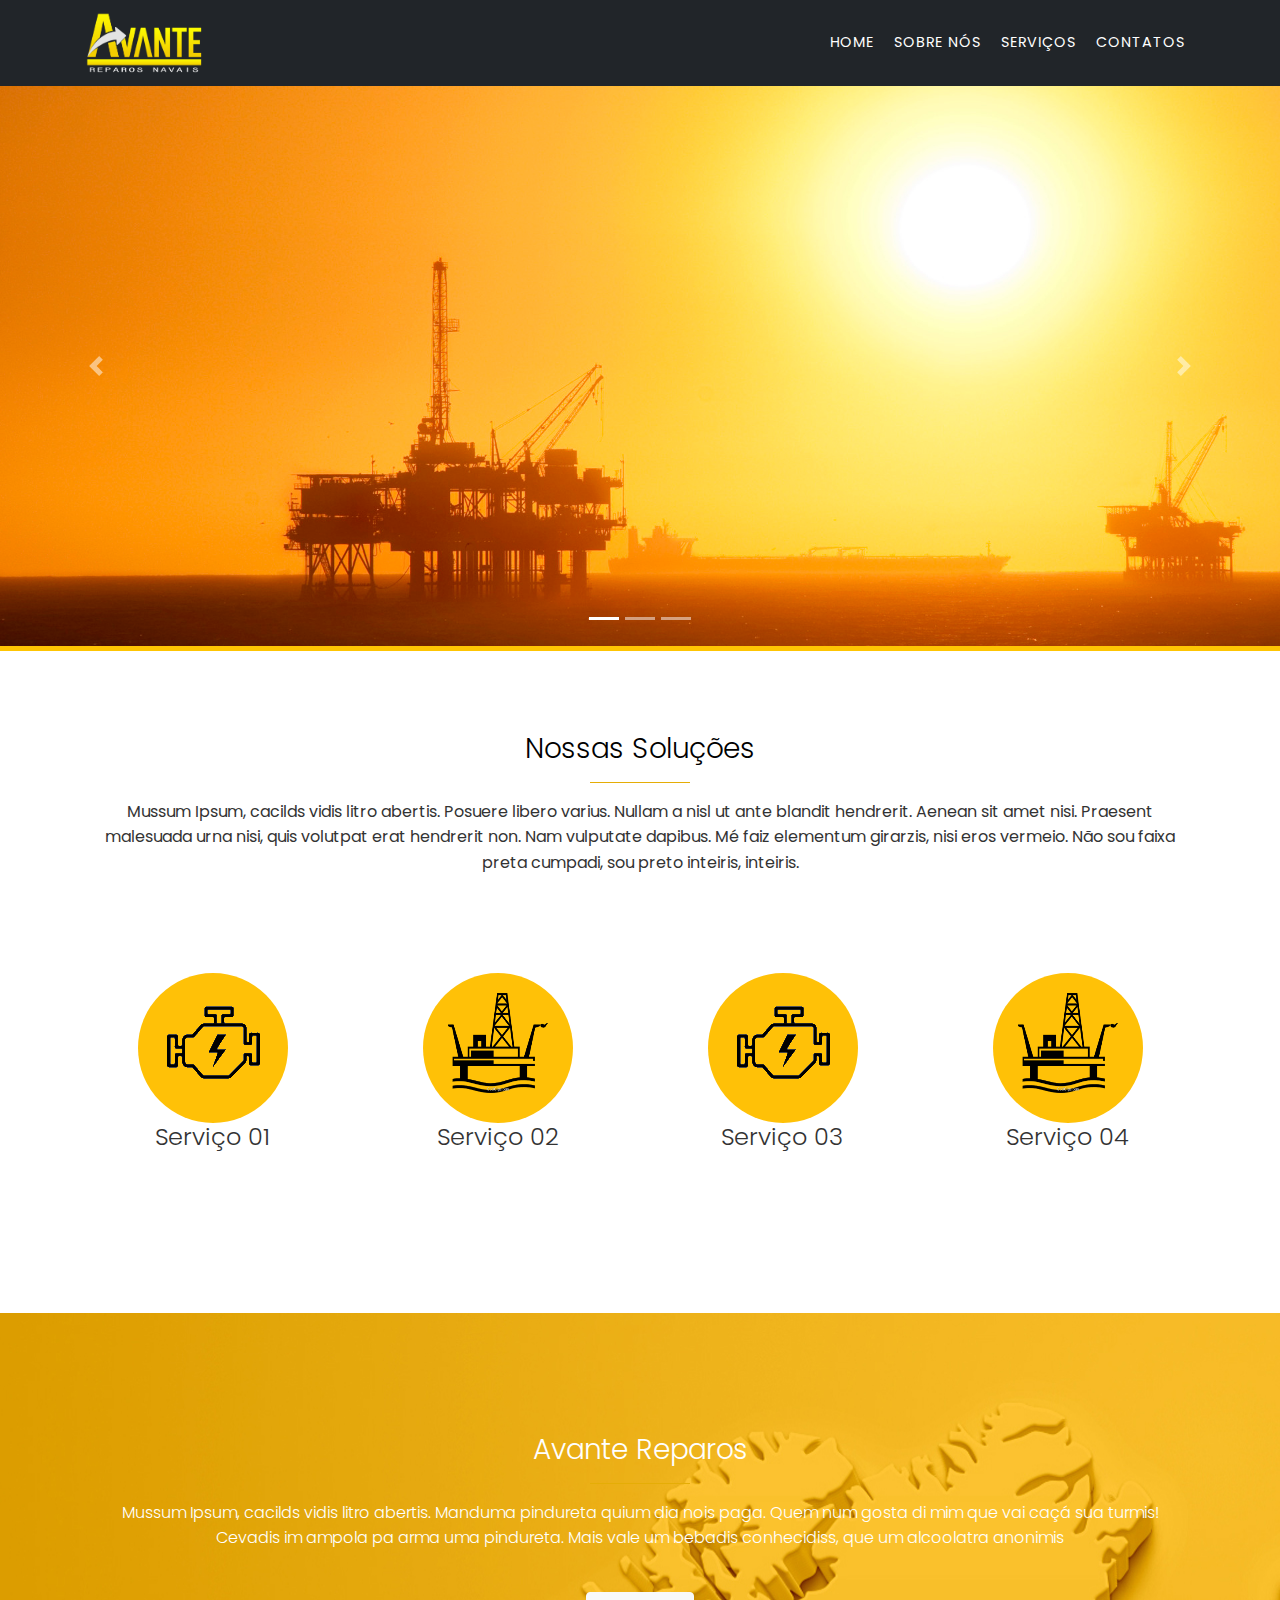
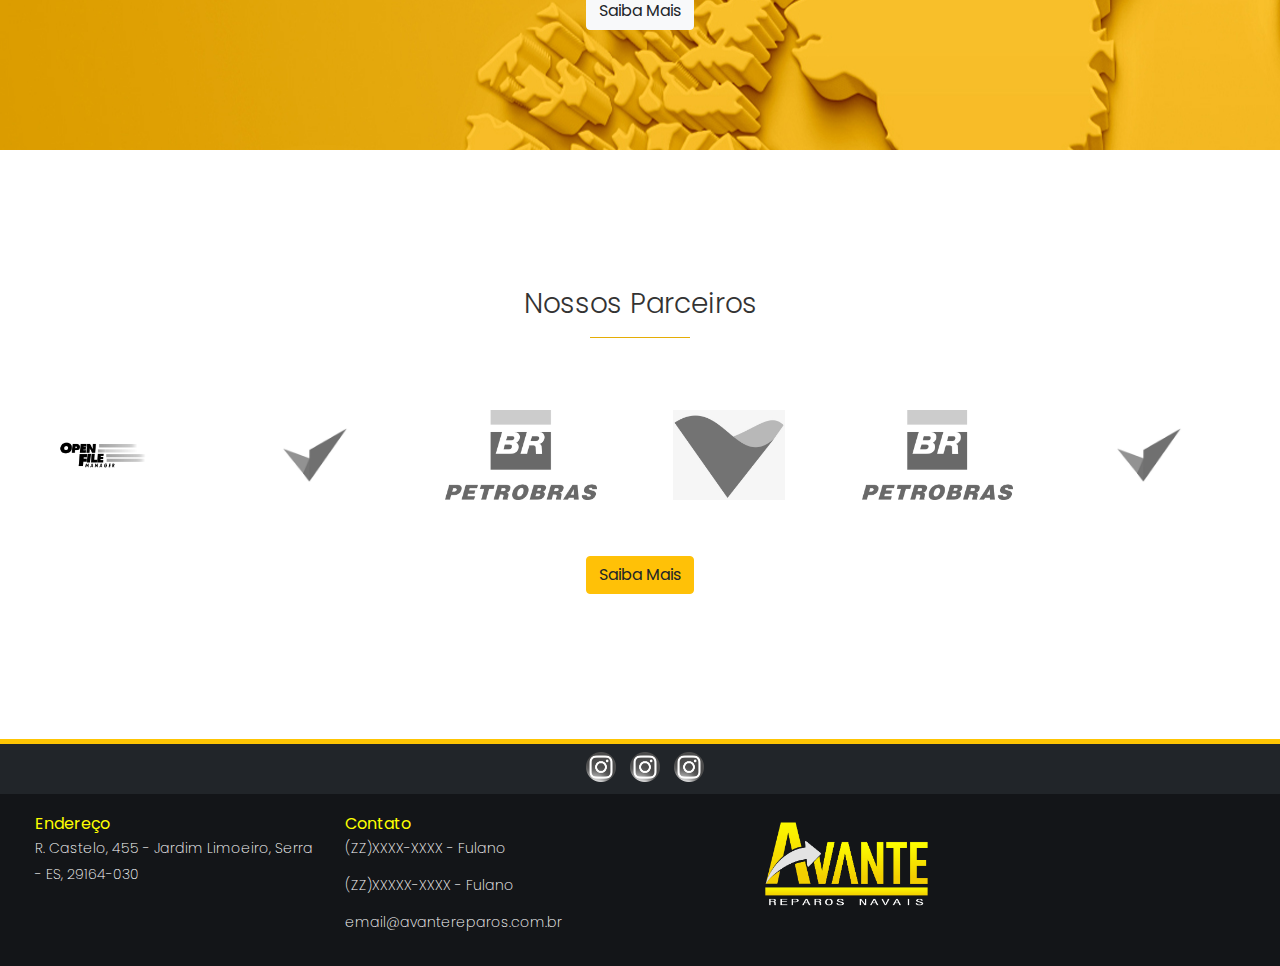
==== index.html @ 44989a58 "Create index.html" ====
<!doctype html>
<html lang="pt-br">

<head>
  <!-- Required meta tags -->
  <meta charset="utf-8">
  <meta name="viewport" content="width=device-width, initial-scale=1, shrink-to-fit=no">

  <!-- CSS -->
  <link rel="stylesheet" href="css/estyle.css" type="text/css">

  <!-- Bootstrap CSS -->
  <link rel="stylesheet" href="https://stackpath.bootstrapcdn.com/bootstrap/4.3.1/css/bootstrap.min.css"
    integrity="sha384-ggOyR0iXCbMQv3Xipma34MD+dH/1fQ784/j6cY/iJTQUOhcWr7x9JvoRxT2MZw1T" crossorigin="anonymous">

  <!-- Google Fonts -->
  <link href="https://fonts.googleapis.com/css?family=Poppins:300,400,500,600,700&display=swap" rel="stylesheet">




  <title>Avante Reparos</title>
</head>

<body id="body">
  <!-- Inicio NavBar -->
  <nav class="navbar navbar-expand-lg navbar-dark " id="mainNav">
    <div class="container">
      <!--<a class="navbar-brand js-scroll-trigger" href="#page-top">Avante Reparos</a>-->
      <img src="imagens/Logo/logo1.png" height="70px" alt="">

      <button class="navbar-toggler navbar-toggler-right" type="button" data-toggle="collapse"
        data-target="#navbarResponsive" aria-controls="navbarResponsive" aria-expanded="false"
        aria-label="Toggle navigation">
        menu
        <i class="fas fa-bars"></i>
      </button>
      <div class="collapse navbar-collapse" id="navbarResponsive">
        <ul class="navbar-nav text-uppercase ml-auto">
          <li class="nav-item">
            <a class="nav-link js-scroll-trigger" href="index.html">Home</a>
          </li>
          <li class="nav-item">
            <a class="nav-link js-scroll-trigger" href="sobrenos.html">Sobre Nós</a>
          </li>
          <li class="nav-item">
            <a class="nav-link js-scroll-trigger" href="servicos.html">Serviços</a>
          </li>
          <li class="nav-item">
            <a class="nav-link js-scroll-trigger" href="#team">Contatos</a>
          </li>
        </ul>
      </div>
    </div>
  </nav>
  <!-- Fim NavBar -->


  <!--<div class="img-fluid"> Inicio Imagem Principal
        <img src="imagens/imgPrincipal.jpg" height="500px" class="img-fluid" alt="">
      </div>Fim Imagem Principal -->

  <!-- Inicio carrosel -->
  <div id="carouselExampleIndicators" class="carousel slide" data-ride="carousel">
    <ol class="carousel-indicators">
      <li data-target="#carouselExampleIndicators" data-slide-to="0" class="active"></li>
      <li data-target="#carouselExampleIndicators" data-slide-to="1"></li>
      <li data-target="#carouselExampleIndicators" data-slide-to="2"></li>
    </ol>
    <div class="carousel-inner">
      <div class="carousel-item active">
        <img src="imagens/imgPrincipal.jpg" class="d-block w-100" alt="...">
      </div>
      <div class="carousel-item">
        <img src="imagens/imgPrincipal.jpg" class="d-block w-100" alt="...">
      </div>
      <div class="carousel-item">
        <img src="imagens/imgPrincipal.jpg" class="d-block w-100" alt="...">
      </div>
    </div>
    <a class="carousel-control-prev" href="#carouselExampleIndicators" role="button" data-slide="prev">
      <span class="carousel-control-prev-icon" aria-hidden="true"></span>
      <span class="sr-only">Previous</span>
    </a>
    <a class="carousel-control-next" href="#carouselExampleIndicators" role="button" data-slide="next">
      <span class="carousel-control-next-icon" aria-hidden="true"></span>
      <span class="sr-only">Next</span>
    </a>
  </div>
  <!-- Fim carrosel -->
  <div id="div-amarelo"></div>

  <!-- Apresentação da empresa -->

  <div id="corpo01" class="container"><br><br>
    <h3> Nossas Soluções</h3>
    <hr width="100px">
    <p>Mussum Ipsum, cacilds vidis litro abertis. Posuere libero varius. Nullam a nisl ut ante blandit hendrerit. Aenean
      sit amet nisi. Praesent malesuada urna nisi, quis volutpat erat hendrerit non. Nam vulputate dapibus. Mé faiz
      elementum girarzis, nisi eros vermeio. Não sou faixa preta cumpadi, sou preto inteiris, inteiris.</p>
  </div>
  <!-- Fim Apresentação da empresa -->
  <br><br>
  <!-- Nossos Serviços -->

  <div class="container">
    <div class="row">
      <div class="col-sm-3">
        <div>
          <div id="circulo"><img src="imagens/motor01.gif" alt=""></div>
          <div>
            <h4 class="text-center">Serviço 01</h4>
          </div>
        </div>
      </div>

      <div class="col-sm-3">
        <div>
          <div id="circulo"><img src="imagens/offshore.png" alt=""></div>
          <div>
            <h4 class="text-center">Serviço 02</h4>
          </div>
        </div>
      </div>

      <div class="col-sm-3">
        <div>
          <div id="circulo"><img src="imagens/motor01.gif" alt=""></div>
          <div>
            <h4 class="text-center">Serviço 03</h4>
          </div>
        </div>
      </div>

      <div class="col-sm-3">
        <div>
          <div id="circulo"><img src="imagens/offshore.png" alt=""></div>
          <div>
            <h4 class="text-center">Serviço 04</h4>
          </div>
        </div>
      </div>

    </div>

  </div>
  <br><br><br><br><br><br>

  <!-- Fim Nossos Serviços -->

  <!-- Sobre a avante -->
  <!--
  <div id="corpo02">
    <div class="row no-gutters bg-light position-relative">
      <div class="col-md-6 mb-md-0 p-md-4">
        <img src="imagens/imgPrincipal.jpg" class="w-100" alt="...">
      </div>
      <div class="col-md-6 position-static p-4 pl-md-0">
        <h3 class="text-center">Avante Tintas</h3>
        <hr width="100px">
        <p>Mussum Ipsum, cacilds vidis litro abertis. Manduma pindureta quium dia nois paga. Quem num gosta di mim que
          vai caçá sua turmis! Cevadis im ampola pa arma uma pindureta. Mais vale um bebadis conhecidiss, que um
          alcoolatra anonimis</p>
        <br>
        <button type="button" class="btn btn-warning float-right">Saiba Mais</button>
      </div>
    </div>
  </div>-->

  <div id="a-avante">

    <h3>Avante Reparos</h3><hr width="100px" color="white">
    <p>Mussum Ipsum, cacilds vidis litro abertis. Manduma pindureta quium dia nois paga. Quem num gosta di mim que
      vai caçá sua turmis! Cevadis im ampola pa arma uma pindureta. Mais vale um bebadis conhecidiss, que um
      alcoolatra anonimis</p>
      <br>
      <button type="button" class="btn btn-light">Saiba Mais</button>
  </div>

  <!-- Fim Sobre a avante -->
  <br><br><br>

  <!-- Clientes
  <div id="clientes">
    <div class="container-fluid">
      <h3>Principais Clientes</h3><br>
      <div class="row">
        
        <div class="col-md-2">
          <img src="imagens/offshore.png" alt="">
        </div>

        <div class="col-md-2">
          <img src="imagens/not01.jpg" alt="">
        </div>

        <div class="col-md-2">
          <img src="imagens/imgPrincipal.jpg" alt="">
        </div>

        <div class="col-md-2">
          <img src="imagens/imgPrincipal.jpg" alt="">
        </div>

        <div class="col-md-2">
          <img src="imagens/imgPrincipal.jpg" alt="">
        </div>

        <div class="col-md-2">
          <img src="imagens/imgPrincipal.jpg" alt="">
        </div>

      </div>
    </div>
  </div>
  Fim Clientes -->

  <div id="cliente-foto">
    <h3>Nossos Parceiros</h3>
    <hr width="100px">
    <br><br>
    <div class="row container-fluid">    
      <div class="col-sm-2 col-6 ">
        <img class="escala-cinza" src="imagens/clientes/open file.png" height="100px" alt="">
      </div>
  
      <div  class="col-sm-2 col-6 ">
        <img class="escala-cinza" src="imagens/clientes/open.png" height="100px" alt="">
      </div>
  
      <div class="col-sm-2 col-6 ">
        <img class="escala-cinza" src="imagens/clientes/petro.png" height="100px" alt="">
      </div>
  
      <div class="col-sm-2 col-6 ">
        <img class="escala-cinza" src="imagens/clientes/vale.png" height="100px" alt="">
      </div>
  
      <div class="col-sm-2 col-6 ">
        <img class="escala-cinza" src="imagens/clientes/petro.png" height="100px" alt="">
      </div>
  
      <div class="col-sm-2 col-6 ">
        <img class="escala-cinza" src="imagens/clientes/open.png" height="100px" alt="">
      </div>
  
    </div><br><br>
    <button type="button" class="btn btn-warning float-center">Saiba Mais</button>
  </div>


<div id="div-amarelo"></div>

  <div id="pre-rodape">
    <img class="escala-cinza" src="imagens/Redes Sociais/instagram.png" alt="">
    <img class="escala-cinza" src="imagens/Redes Sociais/instagram.png" alt="">
    <img class="escala-cinza" src="imagens/Redes Sociais/instagram.png" alt="">
  </div>


  <div id="rodape" class=" container-fluid row ">
    <!-- Inicio Rodapé -->

    <div class="col-sm-3 col-12">
      <h1>Endereço</h1>
      <p>R. Castelo, 455 - Jardim Limoeiro, Serra - ES, 29164-030</p>
      <p></p>
    </div>

    <div class="col-sm-3 col-12 ">
      <h1>Contato</h1>
      <p>(ZZ)XXXX-XXXX - Fulano</p>
      <p>(ZZ)XXXXX-XXXX - Fulano</p>
      <p>email@avantereparos.com.br</p>
      <p></p>
    </div>

    <!--
    <div class="col-sm-2 col-12 text-center">
      <h1>Redes Sociais</h1>
      <a href="#"><img src="imagens/Redes Sociais/instagram.png" height="40px" alt="Logo Instagram"></a>
      <a href="#"><img src="imagens/Redes Sociais/Facebook.png" height="40px" alt=""></a>
    </div>
-->

    <div class="col-sm-4 col-12 text-center">
      <a href="#"><img src="imagens/Logo/logo1.png" height="100px" alt=""></a>
    </div>

  </div><!-- Fim Rodapé -->

  <!-- Optional JavaScript -->
  <!-- jQuery first, then Popper.js, then Bootstrap JS -->
  <script src="https://code.jquery.com/jquery-3.3.1.slim.min.js"
    integrity="sha384-q8i/X+965DzO0rT7abK41JStQIAqVgRVzpbzo5smXKp4YfRvH+8abtTE1Pi6jizo"
    crossorigin="anonymous"></script>
  <script src="https://cdnjs.cloudflare.com/ajax/libs/popper.js/1.14.7/umd/popper.min.js"
    integrity="sha384-UO2eT0CpHqdSJQ6hJty5KVphtPhzWj9WO1clHTMGa3JDZwrnQq4sF86dIHNDz0W1"
    crossorigin="anonymous"></script>
  <script src="https://stackpath.bootstrapcdn.com/bootstrap/4.3.1/js/bootstrap.min.js"
    integrity="sha384-JjSmVgyd0p3pXB1rRibZUAYoIIy6OrQ6VrjIEaFf/nJGzIxFDsf4x0xIM+B07jRM"
    crossorigin="anonymous"></script>
</body>

</html>
---- css/estyle.css ----
#body {
    background: #fff;
    font-family: 'Poppins', sans-serif;
    color:#333;
    line-height:1.6em;
  }

  /*
03. NavBar
*/

.centro-container {
  marign:0 auto;
}

.container h3{
    font-weight: 300;
    font-family: 'Poppins', sans-serif;
}

.container h4{
    font-weight: 300;
    font-family: 'Poppins', sans-serif;
}

.container-fluid{
  font-weight: 300;
  font-family: 'Poppins', sans-serif;
}

.container-fluid h3{
  font-weight: 300;
  font-family: 'Poppins', sans-serif;
  color: black;
}


.escala-cinza {
  -webkit-filter: grayscale(100);
}

.escala-cinza:hover {
  -webkit-filter: grayscale(0);
  cursor: pointer;
}

hr {
  border: 2px solid #ffc107;
  color: #ffc107;
  background-color: #ffc107;
  height: 5px;
}



#mainNav {
    background-color: #212529;
  }
  
  #mainNav .navbar-toggler {
    font-size: 12px;
    right: 0;
    padding: 13px;
    text-transform: uppercase;
    color: white;
    border: 0;    
    background-color: #fed136;
    font-family: 'Poppins', sans-serif;
  }
  
  #mainNav .navbar-brand {
    color: #fed136;
    font-family: 'Poppins', sans-serif;
  }
  
  #mainNav .navbar-brand.active, #mainNav .navbar-brand:active, #mainNav .navbar-brand:focus, #mainNav .navbar-brand:hover {
    color: #fec503;
  }
  
  #mainNav .navbar-nav .nav-item .nav-link {
    font-size: 90%;
    font-weight: 400;
    padding: 10px;
    letter-spacing: 1px;
    color: white;
    font-family: 'Poppins', sans-serif;
  }
  
  #mainNav .navbar-nav .nav-item .nav-link.active, #mainNav .navbar-nav .nav-item .nav-link:hover {
    color: #fed136;
  }

   /* 
* -------------------------------------
* 05 - Corpo do site
* ------------------------------------- 
*/ 

#corpo01 {
    min-height: 13em;
    padding: 30px;
    text-align: center;
    font-family: 'Poppins', sans-serif;
  }

  #corpo01 h3 {
    font-weight: 300;
    color:black;
  }

  /* Circulo */ 
#circulo {
    width: 150px;
    height: 150px;
    border-radius: 50%;
    color: white;
    background-color: #ffc107;
    margin: 0 auto;
    text-align: center;
    padding: 10px;
    
}

#circulo img {
    margin-top: 10px;
    width: 100px;
    height: 100px;    
}

#circulo img:hover {
    margin-top: 10px;
    min-width: 105px;
    height: 105px;
    padding: 10px;
    margin-left: 5px;
    -webkit-animation-delay: 10s;
}

#circulo:hover {
    background-color: #dbdbae;
    cursor: pointer;
    -webkit-animation-delay: 1ms;
}

#corpo02 {
    font-family: 'Poppins', sans-serif;
}

#corpo02 h3 {
    font-family: 'Poppins', sans-serif;
    font-weight: 300;
    color:black;
}

#a-avante {
  width: 100%;
  min-height: 400px;  
  color: white;
  text-align: center;
  padding: 120px;
  background-image: url(../imagens/imgPrincipal1.jpg);
  background-color: #fec503 !important;
  position: static;
}

#a-avante h3 {
  font-family: 'Poppins', sans-serif;
  font-weight: 300;
}

#a-avante p {
  font-family: 'Poppins', sans-serif;
  font-weight: 300;
}


/* 
* -------------------------------------
* 06 - Clientes
* ------------------------------------- 
*/ 

#clientes {
  width: 100%;
  height: auto;
  float: center;
}

.clientes-logo {
  width: 250px;
  height: 200px;
  background-color: white; 
  display:inline-block;
  background: #ccc;
  position: relative;
}

.clientes-logo img {
  position: absolute;
  top: 50%; 
  left: 50%;
  transform: translate(-50%, -50%);  
}

#cliente-foto {
  margin-top: 30px;
  margin-bottom: 115px;
  padding: 30px 0px;
  width: 100%;
  min-height: 300px;
  text-align: center;

}

#cliente-foto h3{
  font-weight: 300;
    font-family: 'Poppins', sans-serif;
}

#cliente-foto img{
  padding: 5px;
}
  
 /* 
* -------------------------------------
* 06 - Rodapé
* ------------------------------------- 
*/ 

#rodape {
    background-color: #131518;
    widows: 100%;
    min-height: 150px;
    margin: 0 auto;
    padding: 20px;
    }
    
    #rodape h1 {
    color:yellow;
    font-size: 16px;
    font-weight: 400;
    }
    
    #rodape p {
    color:white;
    font-size: 14px;
    margin-top: -5px;
    font-weight: 200;
    }
    
    
    #novas-tecnologias {
      background-color:rgb(233, 233, 233);
      width: 100%;
      height: 300px;
      padding-top: 20px;
    }

    #pre-rodape {
      width: 100%;
      height: 50px;
      background-color:#212529 ;
      text-align: center;
      padding: 5px;
      float: center;
    }

    #pre-rodape img{
      width: 30px;
      height: 30px;
      margin: 0 auto;
      margin-left: 10px;
      margin-top: 3px;
    }

    #div-amarelo {
      width: 100%;
      height: 5px;
      background-color: #fec503;
    }


    /* Background sobre nós */ 
    #img-sobre {
      background-image:url(../imagens/sobrenos/sobreprinc.jpg);
      width: 100%;
      height: 300px;
      -webkit-filter: blur(0.5px);
    }

    #img-serv {
      background-image:url(../imagens/servicos/img-princ.png);
      width: 100%;
      height: 300px;
      -webkit-filter: blur(0.5px);
    }
    

    #box-servicos {
      width: 320px;
      min-height: 350px;
      border: 1px solid rgb(212, 211, 211);
      border-radius: 3px;
      box-shadow: 3px 2px rgb(240, 240, 240);      
      text-align: center;
      margin-bottom: 15px;

    }

    #box-servicos:hover {
      border: 2px solid rgb(212, 211, 211);
      border-radius: 3px;
      box-shadow: 3px 2px rgb(212, 211, 211);
      text-align: center;
      cursor: pointer;
    }

    #box-servicos img{
      width: 100%;
      height: 50%;
    }

    #box-servicos p{
      font-weight: 300;
      font-family: 'Poppins', sans-serif;  
      padding-left: 5px; 
      padding-right: 5px;
    }

    #box-servicos h4{
    font-weight: 300;
    font-family: 'Poppins', sans-serif;
    }

    #nome-servico {
      background-color: #fec30349;
    }
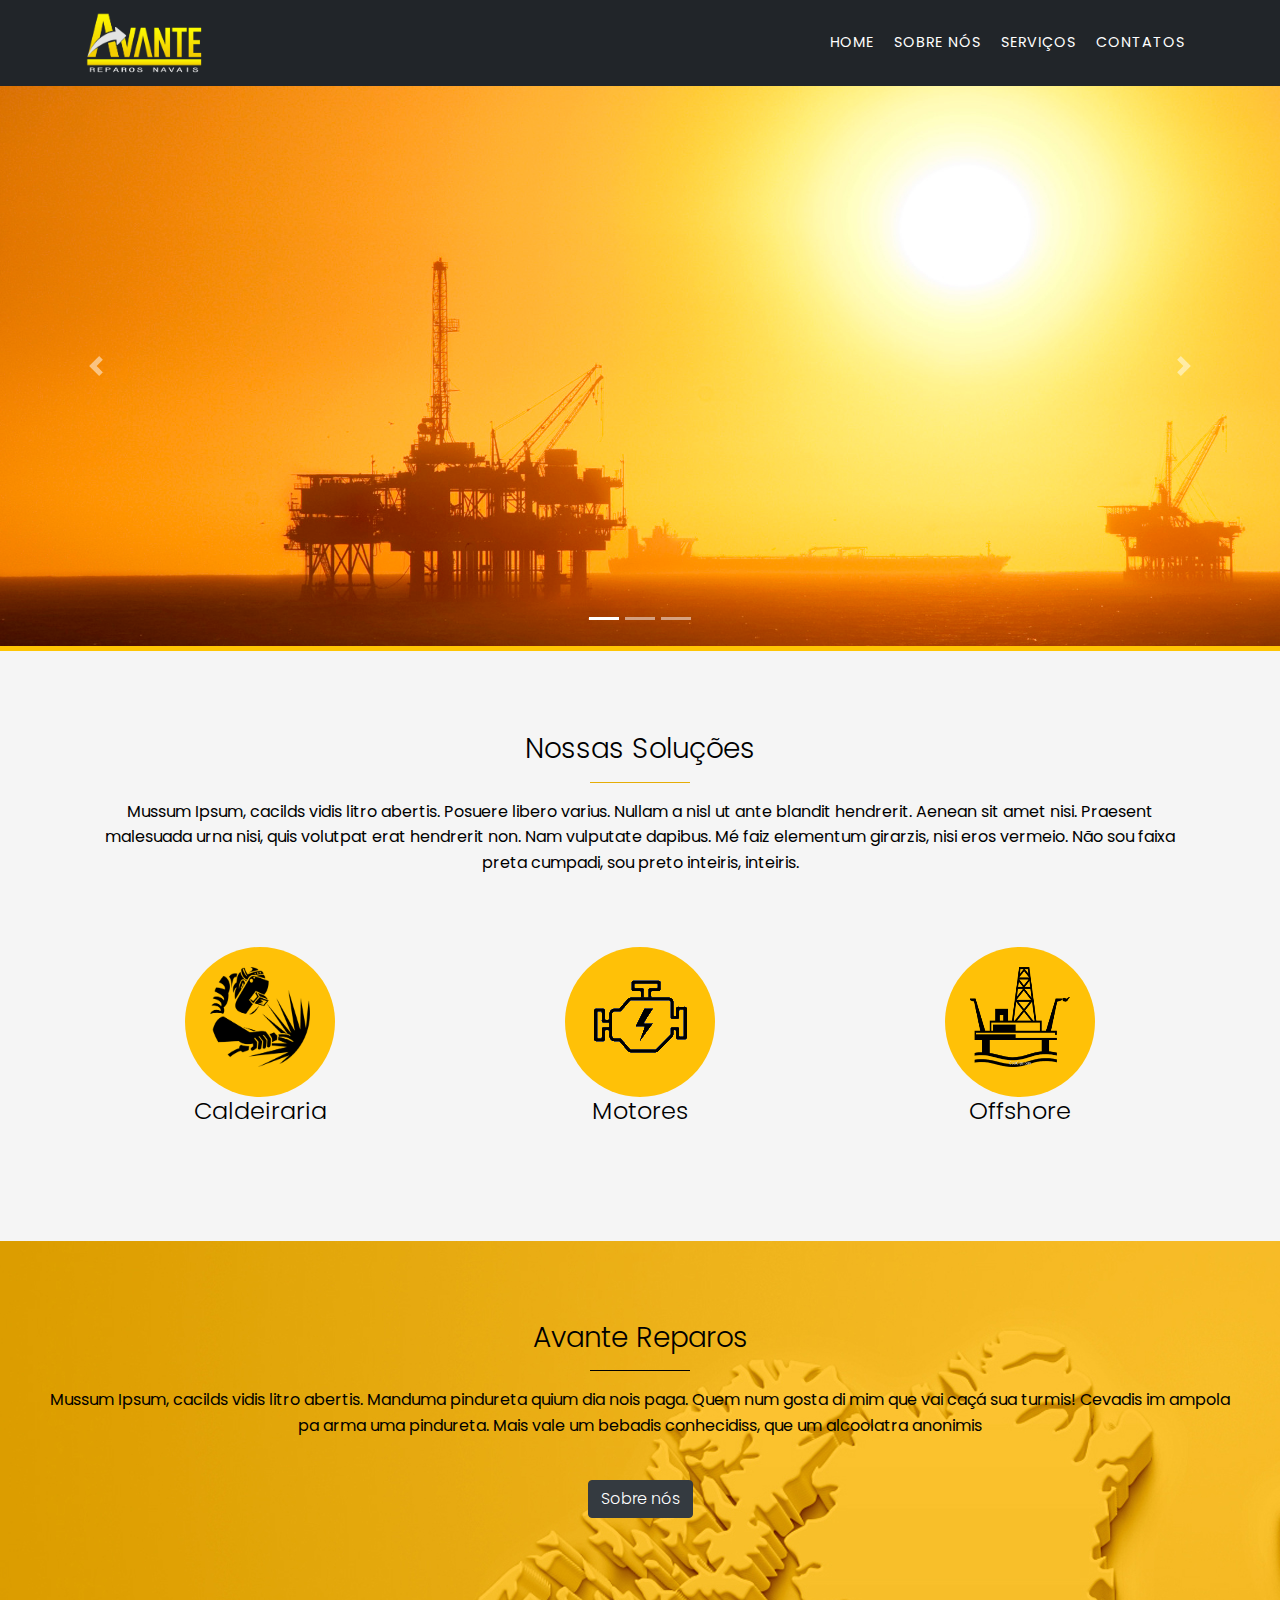
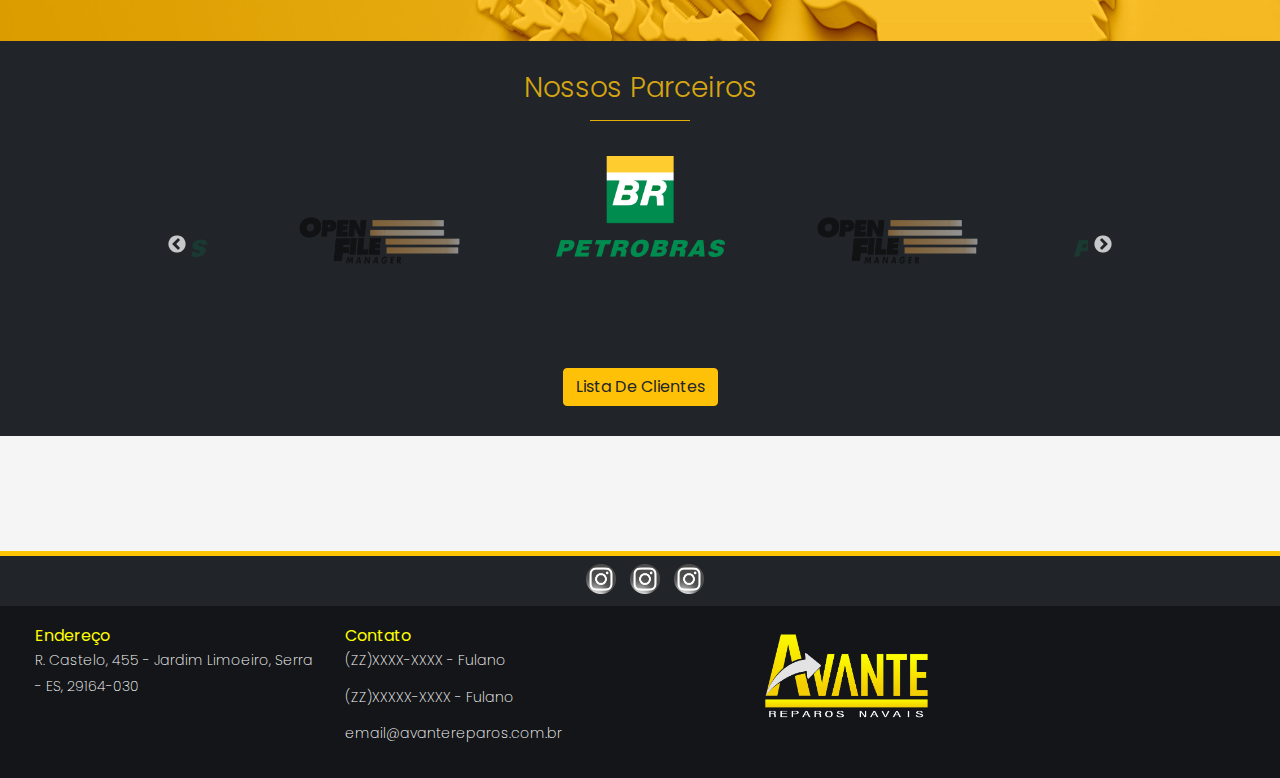
==== commit c933cc96: "Update estyle.css" ====
--- a/index.html
+++ b/index.html
@@ -8,6 +8,8 @@
 
   <!-- CSS -->
   <link rel="stylesheet" href="css/estyle.css" type="text/css">
+  <link rel="stylesheet" type="text/css" href="./slick/slick.css">
+  <link rel="stylesheet" type="text/css" href="./slick/slick-theme.css">
 
   <!-- Bootstrap CSS -->
   <link rel="stylesheet" href="https://stackpath.bootstrapcdn.com/bootstrap/4.3.1/css/bootstrap.min.css"
@@ -15,7 +17,6 @@
 
   <!-- Google Fonts -->
   <link href="https://fonts.googleapis.com/css?family=Poppins:300,400,500,600,700&display=swap" rel="stylesheet">
-
 
 
 
@@ -54,11 +55,6 @@
     </div>
   </nav>
   <!-- Fim NavBar -->
-
-
-  <!--<div class="img-fluid"> Inicio Imagem Principal
-        <img src="imagens/imgPrincipal.jpg" height="500px" class="img-fluid" alt="">
-      </div>Fim Imagem Principal -->
 
   <!-- Inicio carrosel -->
   <div id="carouselExampleIndicators" class="carousel slide" data-ride="carousel">
@@ -100,152 +96,107 @@
       elementum girarzis, nisi eros vermeio. Não sou faixa preta cumpadi, sou preto inteiris, inteiris.</p>
   </div>
   <!-- Fim Apresentação da empresa -->
-  <br><br>
+  <br>
+  
+  
   <!-- Nossos Serviços -->
 
   <div class="container">
     <div class="row">
+      
+      <div class="col-sm-4 margem-baixo">
+        <div>
+          <div id="circulo"><img src="imagens/soldador-png.png" alt=""></div>
+          <div>
+            <h4 class="text-center">Caldeiraria</h4>
+          </div>
+        </div>
+      </div>
+
+      <div class="col-sm-4 margem-baixo">
+        <div>
+          <div id="circulo"><img src="imagens/motor01.gif" alt=""></div>
+          <div>
+            <h4 class="text-center">Motores</h4>
+          </div>
+        </div>
+      </div>
+
+      <div class="col-sm-4 margem-baixo">
+        <div>
+          <div id="circulo"><img src="imagens/offshore.png" alt=""></div>
+          <div>
+            <h4 class="text-center">Offshore</h4>
+          </div>
+        </div>
+      </div>
+
+      <!--
+
       <div class="col-sm-3">
         <div>
-          <div id="circulo"><img src="imagens/motor01.gif" alt=""></div>
-          <div>
-            <h4 class="text-center">Serviço 01</h4>
-          </div>
-        </div>
-      </div>
-
-      <div class="col-sm-3">
-        <div>
           <div id="circulo"><img src="imagens/offshore.png" alt=""></div>
           <div>
-            <h4 class="text-center">Serviço 02</h4>
-          </div>
-        </div>
-      </div>
-
-      <div class="col-sm-3">
-        <div>
-          <div id="circulo"><img src="imagens/motor01.gif" alt=""></div>
-          <div>
-            <h4 class="text-center">Serviço 03</h4>
-          </div>
-        </div>
-      </div>
-
-      <div class="col-sm-3">
-        <div>
-          <div id="circulo"><img src="imagens/offshore.png" alt=""></div>
-          <div>
             <h4 class="text-center">Serviço 04</h4>
           </div>
         </div>
-      </div>
-
-    </div>
-
-  </div>
-  <br><br><br><br><br><br>
-
-  <!-- Fim Nossos Serviços -->
-
-  <!-- Sobre a avante -->
-  <!--
-  <div id="corpo02">
-    <div class="row no-gutters bg-light position-relative">
-      <div class="col-md-6 mb-md-0 p-md-4">
-        <img src="imagens/imgPrincipal.jpg" class="w-100" alt="...">
-      </div>
-      <div class="col-md-6 position-static p-4 pl-md-0">
-        <h3 class="text-center">Avante Tintas</h3>
-        <hr width="100px">
-        <p>Mussum Ipsum, cacilds vidis litro abertis. Manduma pindureta quium dia nois paga. Quem num gosta di mim que
-          vai caçá sua turmis! Cevadis im ampola pa arma uma pindureta. Mais vale um bebadis conhecidiss, que um
-          alcoolatra anonimis</p>
-        <br>
-        <button type="button" class="btn btn-warning float-right">Saiba Mais</button>
-      </div>
-    </div>
-  </div>-->
+      </div>-->
+
+    </div>
+
+  </div>
+  <br><br>
+
+  <div class="container-fluid">
+    <div class="container centro-container">
+
+    </div>
+    
+</div>
+
+<br>
+  
 
   <div id="a-avante">
 
-    <h3>Avante Reparos</h3><hr width="100px" color="white">
+    <h3>Avante Reparos</h3><hr width="100px" color="black">
     <p>Mussum Ipsum, cacilds vidis litro abertis. Manduma pindureta quium dia nois paga. Quem num gosta di mim que
       vai caçá sua turmis! Cevadis im ampola pa arma uma pindureta. Mais vale um bebadis conhecidiss, que um
       alcoolatra anonimis</p>
       <br>
-      <button type="button" class="btn btn-light">Saiba Mais</button>
+      <button type="button" class="btn btn-dark">Sobre nós</button>
   </div>
 
   <!-- Fim Sobre a avante -->
-  <br><br><br>
-
-  <!-- Clientes
-  <div id="clientes">
-    <div class="container-fluid">
-      <h3>Principais Clientes</h3><br>
-      <div class="row">
-        
-        <div class="col-md-2">
-          <img src="imagens/offshore.png" alt="">
-        </div>
-
-        <div class="col-md-2">
-          <img src="imagens/not01.jpg" alt="">
-        </div>
-
-        <div class="col-md-2">
-          <img src="imagens/imgPrincipal.jpg" alt="">
-        </div>
-
-        <div class="col-md-2">
-          <img src="imagens/imgPrincipal.jpg" alt="">
-        </div>
-
-        <div class="col-md-2">
-          <img src="imagens/imgPrincipal.jpg" alt="">
-        </div>
-
-        <div class="col-md-2">
-          <img src="imagens/imgPrincipal.jpg" alt="">
-        </div>
-
-      </div>
-    </div>
-  </div>
-  Fim Clientes -->
+  
 
   <div id="cliente-foto">
     <h3>Nossos Parceiros</h3>
     <hr width="100px">
-    <br><br>
-    <div class="row container-fluid">    
-      <div class="col-sm-2 col-6 ">
-        <img class="escala-cinza" src="imagens/clientes/open file.png" height="100px" alt="">
-      </div>
-  
-      <div  class="col-sm-2 col-6 ">
-        <img class="escala-cinza" src="imagens/clientes/open.png" height="100px" alt="">
-      </div>
-  
-      <div class="col-sm-2 col-6 ">
-        <img class="escala-cinza" src="imagens/clientes/petro.png" height="100px" alt="">
-      </div>
-  
-      <div class="col-sm-2 col-6 ">
-        <img class="escala-cinza" src="imagens/clientes/vale.png" height="100px" alt="">
-      </div>
-  
-      <div class="col-sm-2 col-6 ">
-        <img class="escala-cinza" src="imagens/clientes/petro.png" height="100px" alt="">
-      </div>
-  
-      <div class="col-sm-2 col-6 ">
-        <img class="escala-cinza" src="imagens/clientes/open.png" height="100px" alt="">
-      </div>
-  
-    </div><br><br>
-    <button type="button" class="btn btn-warning float-center">Saiba Mais</button>
+
+    <section class="regular slider">
+      <div>
+        <img src="imagens/clientes/petro.png">
+      </div>
+      <div>
+        <img src="imagens/clientes/open file.png">
+      </div>
+      <div>
+        <img src="imagens/clientes/petro.png">
+      </div>
+      <div>
+        <img src="imagens/clientes/open file.png">
+      </div>
+      <div>
+        <img src="imagens/clientes/petro.png">
+      </div>
+      <div>
+        <img src="imagens/clientes/open file.png">
+      </div>
+    </section>
+
+    <button type="button" class="btn btn-warning float-center">Lista De Clientes</button>
+
   </div>
 
 
@@ -291,9 +242,44 @@
 
   <!-- Optional JavaScript -->
   <!-- jQuery first, then Popper.js, then Bootstrap JS -->
-  <script src="https://code.jquery.com/jquery-3.3.1.slim.min.js"
-    integrity="sha384-q8i/X+965DzO0rT7abK41JStQIAqVgRVzpbzo5smXKp4YfRvH+8abtTE1Pi6jizo"
-    crossorigin="anonymous"></script>
+
+  <script src="https://code.jquery.com/jquery-2.2.0.min.js" type="text/javascript"></script>
+  <script src="./slick/slick.js" type="text/javascript" charset="utf-8"></script>
+  <script type="text/javascript">
+    $(document).on('ready', function() {
+      
+      $('.regular').slick({
+  centerMode: true,
+  centerPadding: '60px',
+  slidesToShow: 3,
+  responsive: [
+    {
+      breakpoint: 768,
+      settings: {
+        arrows: false,
+        centerMode: true,
+        centerPadding: '40px',
+        slidesToShow: 3
+      }
+    },
+    {
+      breakpoint: 480,
+      settings: {
+        arrows: false,
+        centerMode: true,
+        centerPadding: '40px',
+        slidesToShow: 1
+      }
+    }
+  ]
+});
+				
+      
+    });
+</script>
+
+
+  
   <script src="https://cdnjs.cloudflare.com/ajax/libs/popper.js/1.14.7/umd/popper.min.js"
     integrity="sha384-UO2eT0CpHqdSJQ6hJty5KVphtPhzWj9WO1clHTMGa3JDZwrnQq4sF86dIHNDz0W1"
     crossorigin="anonymous"></script>
--- a/css/estyle.css
+++ b/css/estyle.css
@@ -1,16 +1,34 @@
 #body {
-    background: #fff;
-    font-family: 'Poppins', sans-serif;
-    color:#333;
+    background: rgb(245, 245, 245);
+    font-family: 'Poppins', sans-serif;
+    color:rgb(0, 0, 0);
     line-height:1.6em;
   }
 
-  /*
-03. NavBar
-*/
+
+
+.margem-baixo {
+  margin-bottom: 30px;
+}
+
+.list-group-item {
+  color: #ffc107 ;
+}
+
+.list-group-item:hover {
+  text-decoration: none;
+  color: #d6a512;
+}
+
+.list-group .active{
+  background-color: #ffc107 !important;
+  border-color: #8f6b01 !important;
+  color: #131518 !important;
+}
+
 
 .centro-container {
-  marign:0 auto;
+  margin: 0 auto;
 }
 
 .container h3{
@@ -137,7 +155,7 @@
 }
 
 #circulo:hover {
-    background-color: #dbdbae;
+    background-color: #575757;
     cursor: pointer;
     -webkit-animation-delay: 1ms;
 }
@@ -155,9 +173,10 @@
 #a-avante {
   width: 100%;
   min-height: 400px;  
-  color: white;
+  color: black;
   text-align: center;
-  padding: 120px;
+  padding: 40px;
+  
   background-image: url(../imagens/imgPrincipal1.jpg);
   background-color: #fec503 !important;
   position: static;
@@ -166,11 +185,23 @@
 #a-avante h3 {
   font-family: 'Poppins', sans-serif;
   font-weight: 300;
+  margin-top: 40px;
 }
 
 #a-avante p {
   font-family: 'Poppins', sans-serif;
-  font-weight: 300;
+ 
+}
+
+#a-avante button {
+  font-family: 'Poppins', sans-serif;
+  font-weight: 300;
+}
+
+
+#a-avante hr {
+color: black;
+background-color: black;
 }
 
 
@@ -203,12 +234,13 @@
 }
 
 #cliente-foto {
-  margin-top: 30px;
   margin-bottom: 115px;
   padding: 30px 0px;
   width: 100%;
   min-height: 300px;
   text-align: center;
+  background-color: #212529;
+  color: #d6a512;
 
 }
 
@@ -336,6 +368,50 @@
       background-color: #fec30349;
     }
 
-
-    
-
+/*
+Serviços
+*/
+
+.card {
+  font-weight: 300;
+    font-family: 'Poppins', sans-serif;
+} 
+
+* {
+  box-sizing: border-box;
+}
+
+.slider {
+    width: 70%;
+    margin: 30px auto;
+}
+
+.slick-slide {
+  margin: 0px 40px;
+}
+
+.slick-slide img {
+  width: 100%;
+}
+
+.slick-prev:before,
+.slick-next:before {
+  color: black;
+}
+
+
+.slick-slide {
+  transition: all ease-in-out .3s;
+  opacity: .2;
+}
+
+.slick-active {
+  opacity: .5;
+}
+
+.slick-current {
+  opacity: 1;
+}
+
+
+
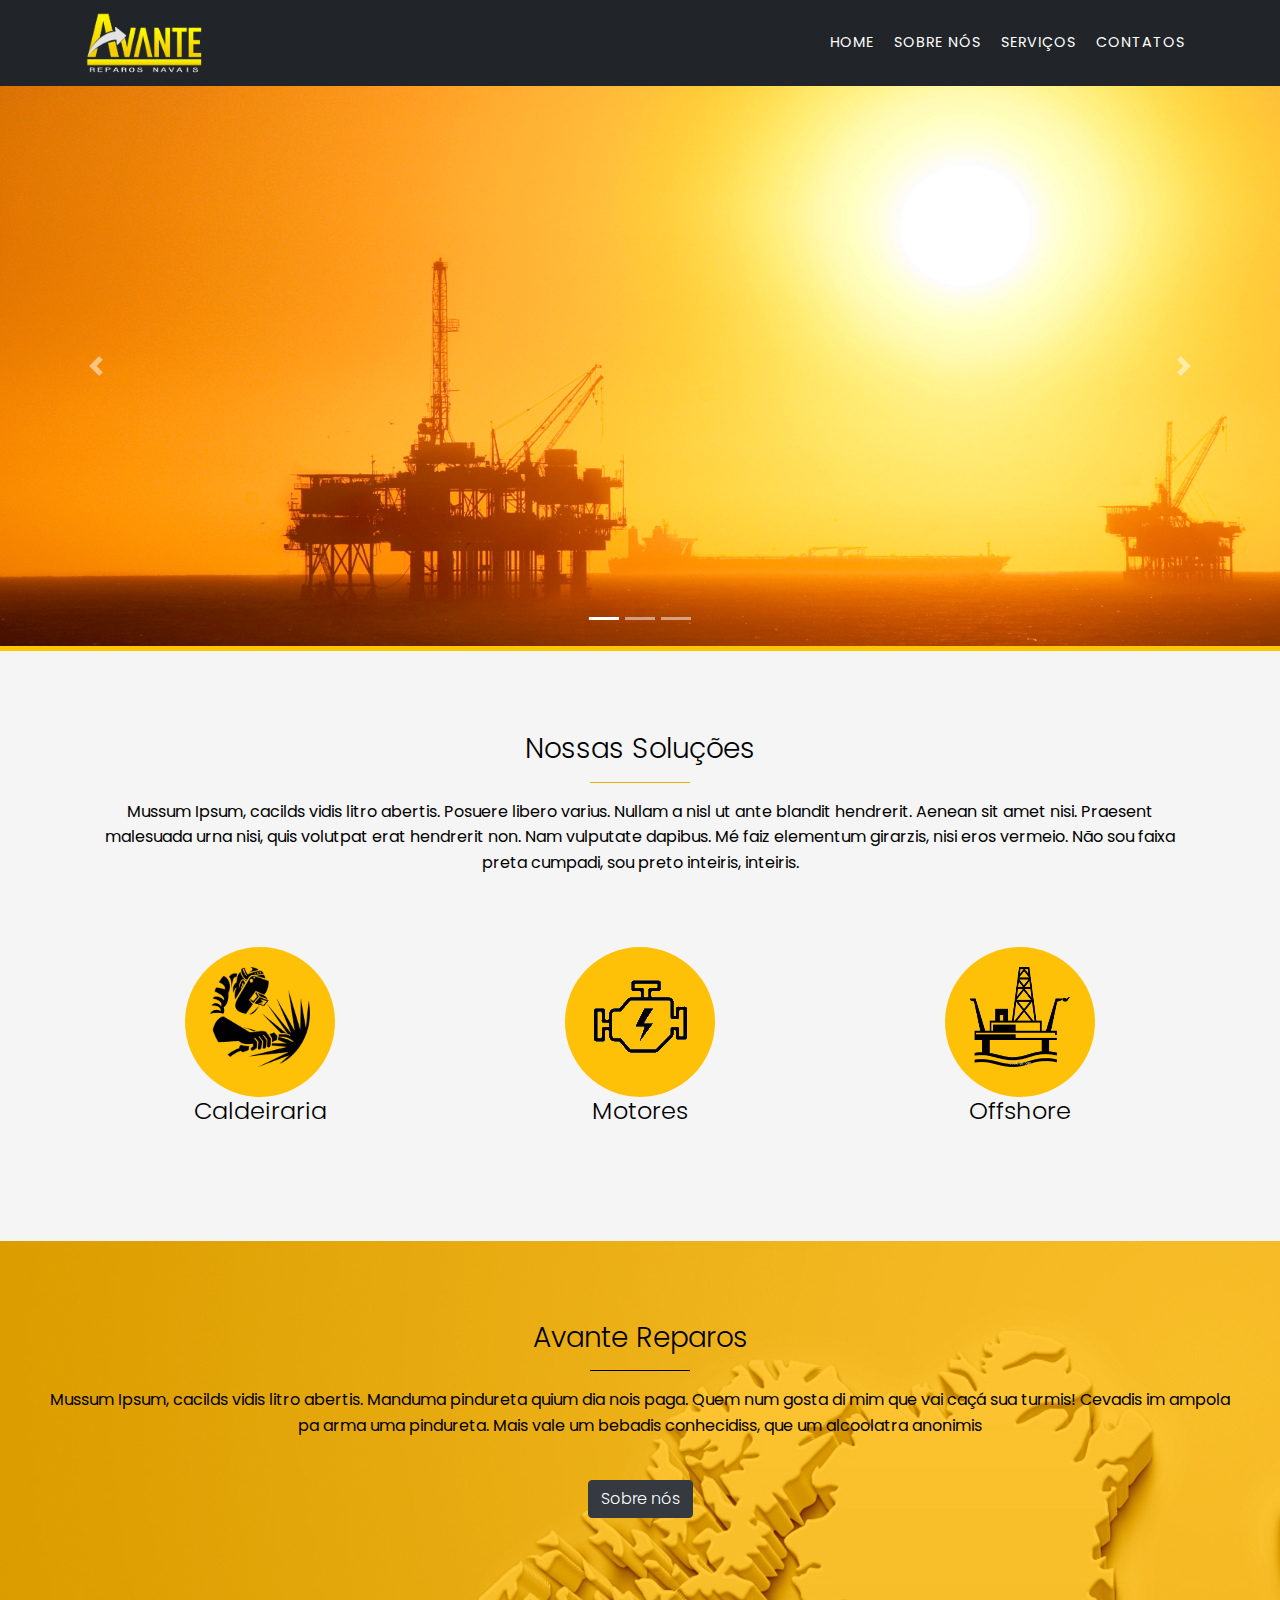
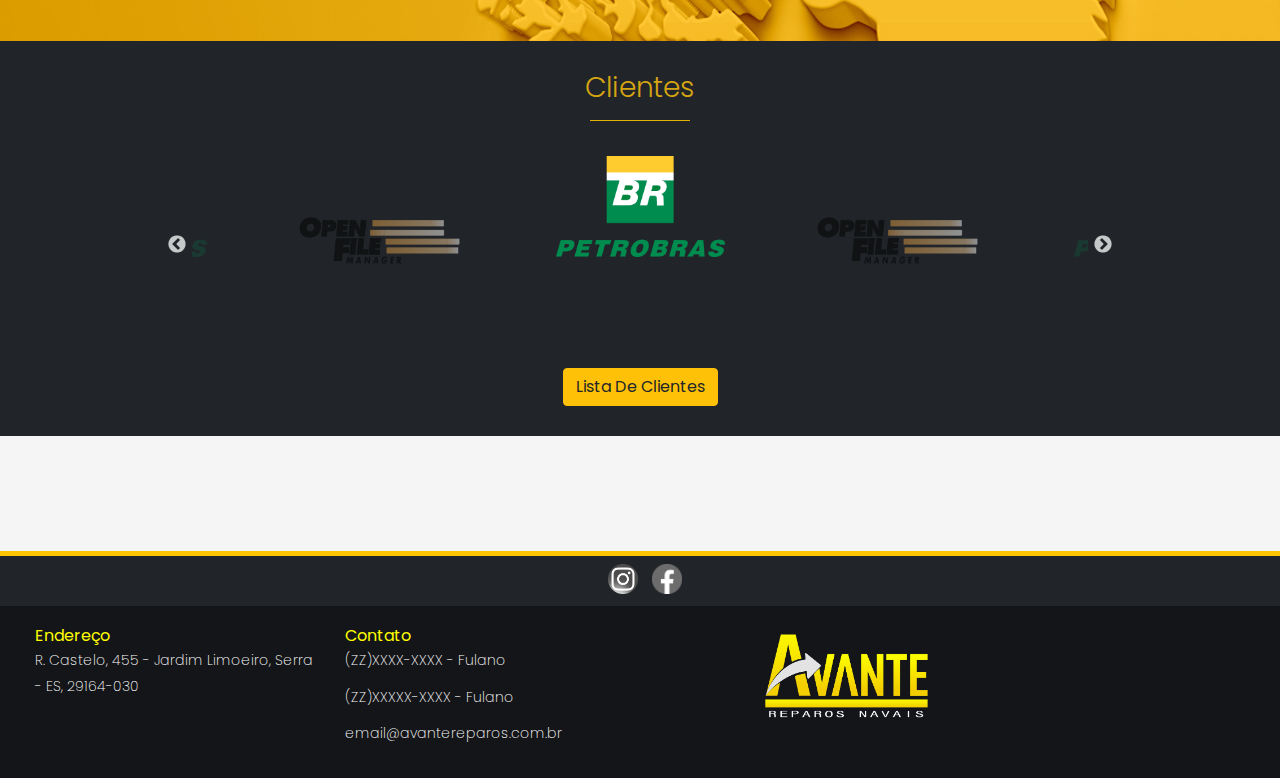
==== commit ba9a7ac7: "Update estyle.css" ====
--- a/index.html
+++ b/index.html
@@ -106,7 +106,7 @@
       
       <div class="col-sm-4 margem-baixo">
         <div>
-          <div id="circulo"><img src="imagens/soldador-png.png" alt=""></div>
+          <a href="servicos.html"><div id="circulo"><img src="imagens/soldador-png.png" alt=""></div></a>          
           <div>
             <h4 class="text-center">Caldeiraria</h4>
           </div>
@@ -115,7 +115,7 @@
 
       <div class="col-sm-4 margem-baixo">
         <div>
-          <div id="circulo"><img src="imagens/motor01.gif" alt=""></div>
+          <a href="servicos 02.html"><div id="circulo"><img src="imagens/motor01.gif" alt=""></div></a>          
           <div>
             <h4 class="text-center">Motores</h4>
           </div>
@@ -124,19 +124,19 @@
 
       <div class="col-sm-4 margem-baixo">
         <div>
+          <a href="servicos 03.html"><div id="circulo"><img src="imagens/offshore.png" alt=""></div></a>          
+          <div>
+            <h4 class="text-center">Offshore</h4>
+          </div>
+        </div>
+      </div>
+
+      <!--
+
+      <div class="col-sm-3">
+        <div>
           <div id="circulo"><img src="imagens/offshore.png" alt=""></div>
           <div>
-            <h4 class="text-center">Offshore</h4>
-          </div>
-        </div>
-      </div>
-
-      <!--
-
-      <div class="col-sm-3">
-        <div>
-          <div id="circulo"><img src="imagens/offshore.png" alt=""></div>
-          <div>
             <h4 class="text-center">Serviço 04</h4>
           </div>
         </div>
@@ -146,13 +146,6 @@
 
   </div>
   <br><br>
-
-  <div class="container-fluid">
-    <div class="container centro-container">
-
-    </div>
-    
-</div>
 
 <br>
   
@@ -164,14 +157,15 @@
       vai caçá sua turmis! Cevadis im ampola pa arma uma pindureta. Mais vale um bebadis conhecidiss, que um
       alcoolatra anonimis</p>
       <br>
-      <button type="button" class="btn btn-dark">Sobre nós</button>
+      <a href="sobrenos.html"><button type="button" class="btn btn-dark">Sobre nós</button></a>
+      
   </div>
 
   <!-- Fim Sobre a avante -->
   
 
   <div id="cliente-foto">
-    <h3>Nossos Parceiros</h3>
+    <h3>Clientes</h3>
     <hr width="100px">
 
     <section class="regular slider">
@@ -199,18 +193,16 @@
 
   </div>
 
-
+<!-- Inicio Rodapé -->
 <div id="div-amarelo"></div>
 
-  <div id="pre-rodape">
-    <img class="escala-cinza" src="imagens/Redes Sociais/instagram.png" alt="">
-    <img class="escala-cinza" src="imagens/Redes Sociais/instagram.png" alt="">
-    <img class="escala-cinza" src="imagens/Redes Sociais/instagram.png" alt="">
+  <div id="pre-rodape">    
+    <a href="#"><img class="escala-cinza" src="imagens/Redes Sociais/instagram.png" alt=""></a>
+    <a href="#"><img class="escala-cinza" src="imagens/Redes Sociais/Facebook.png" alt=""></a>
   </div>
 
 
   <div id="rodape" class=" container-fluid row ">
-    <!-- Inicio Rodapé -->
 
     <div class="col-sm-3 col-12">
       <h1>Endereço</h1>
@@ -225,15 +217,7 @@
       <p>email@avantereparos.com.br</p>
       <p></p>
     </div>
-
-    <!--
-    <div class="col-sm-2 col-12 text-center">
-      <h1>Redes Sociais</h1>
-      <a href="#"><img src="imagens/Redes Sociais/instagram.png" height="40px" alt="Logo Instagram"></a>
-      <a href="#"><img src="imagens/Redes Sociais/Facebook.png" height="40px" alt=""></a>
-    </div>
--->
-
+    
     <div class="col-sm-4 col-12 text-center">
       <a href="#"><img src="imagens/Logo/logo1.png" height="100px" alt=""></a>
     </div>
--- a/css/estyle.css
+++ b/css/estyle.css
@@ -63,9 +63,9 @@
 }
 
 hr {
-  border: 2px solid #ffc107;
-  color: #ffc107;
-  background-color: #ffc107;
+  border: 2px solid #fec503;
+  color: #fec503;
+  background-color: #fec503;
   height: 5px;
 }
 
@@ -314,10 +314,9 @@
 
     /* Background sobre nós */ 
     #img-sobre {
-      background-image:url(../imagens/sobrenos/sobreprinc.jpg);
-      width: 100%;
-      height: 300px;
-      -webkit-filter: blur(0.5px);
+      width: 100%;
+      height: auto;
+      -webkit-filter: blur(1px);
     }
 
     #img-serv {
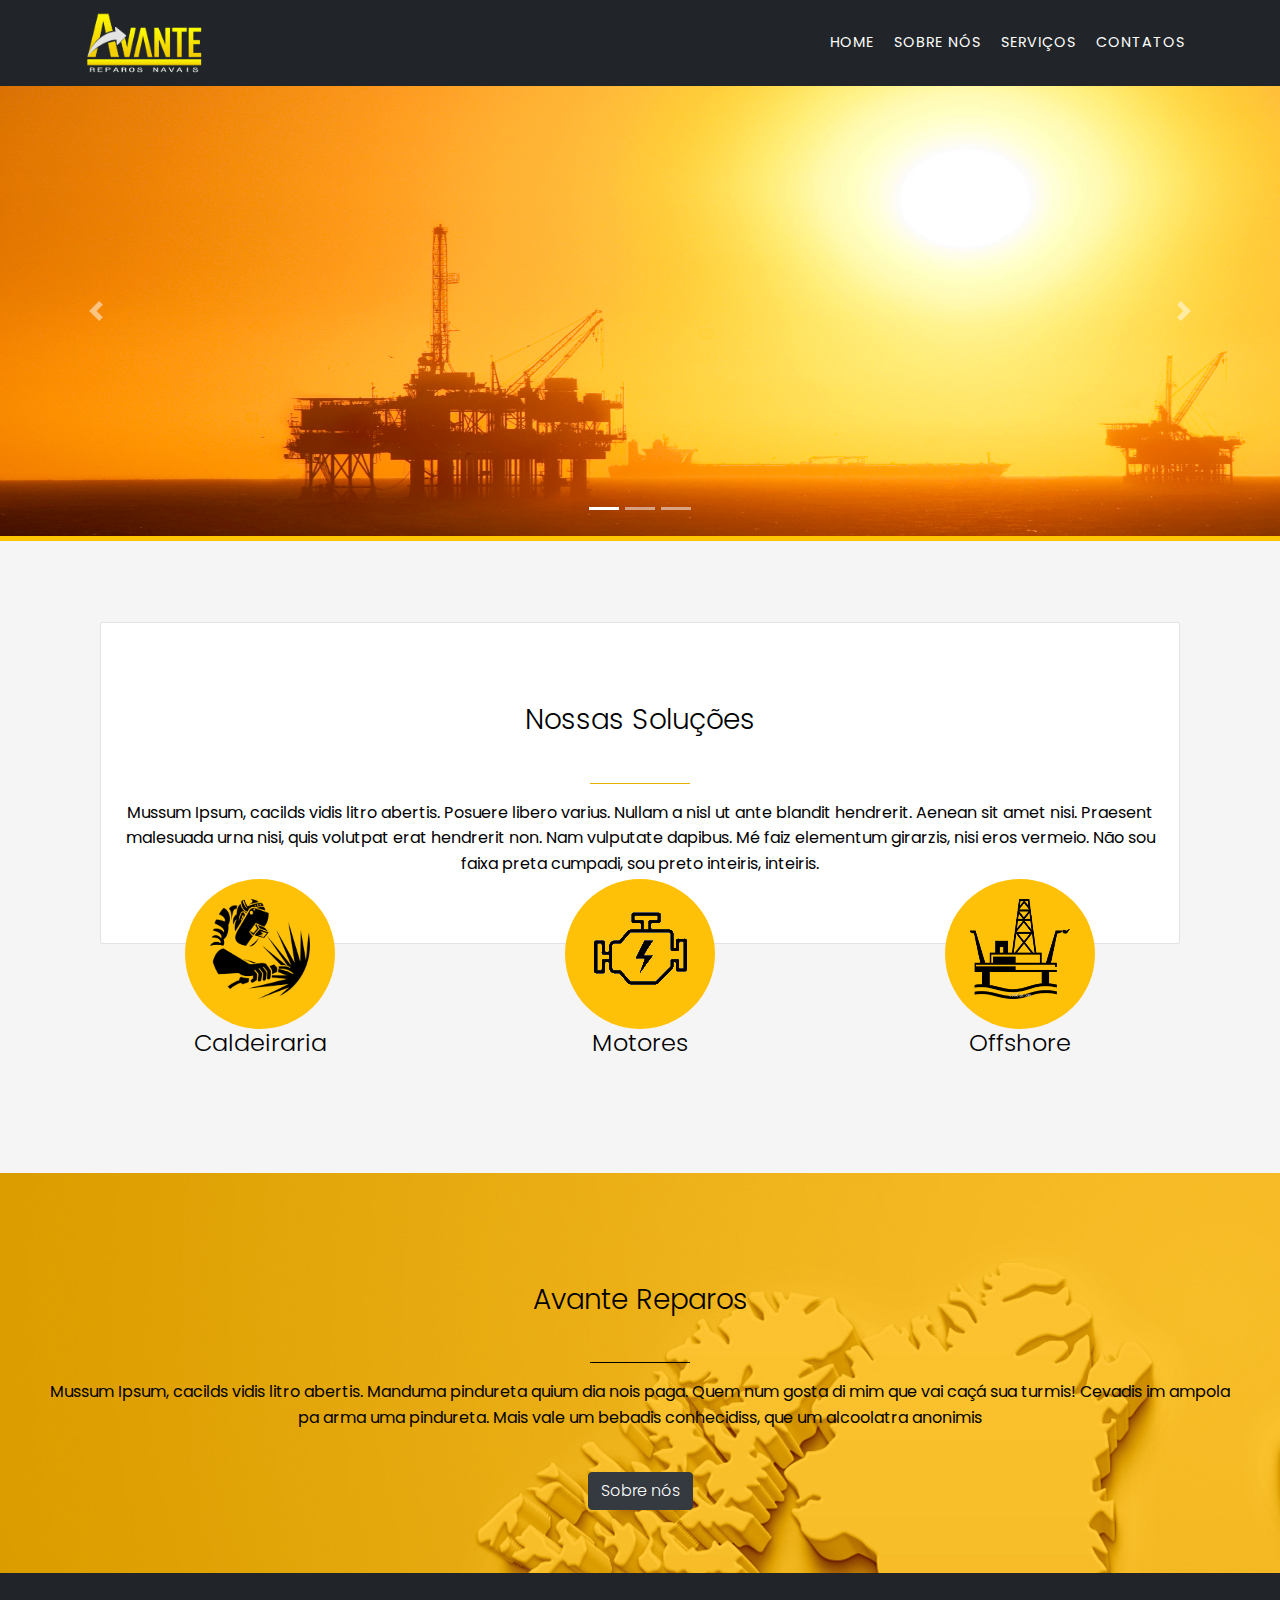
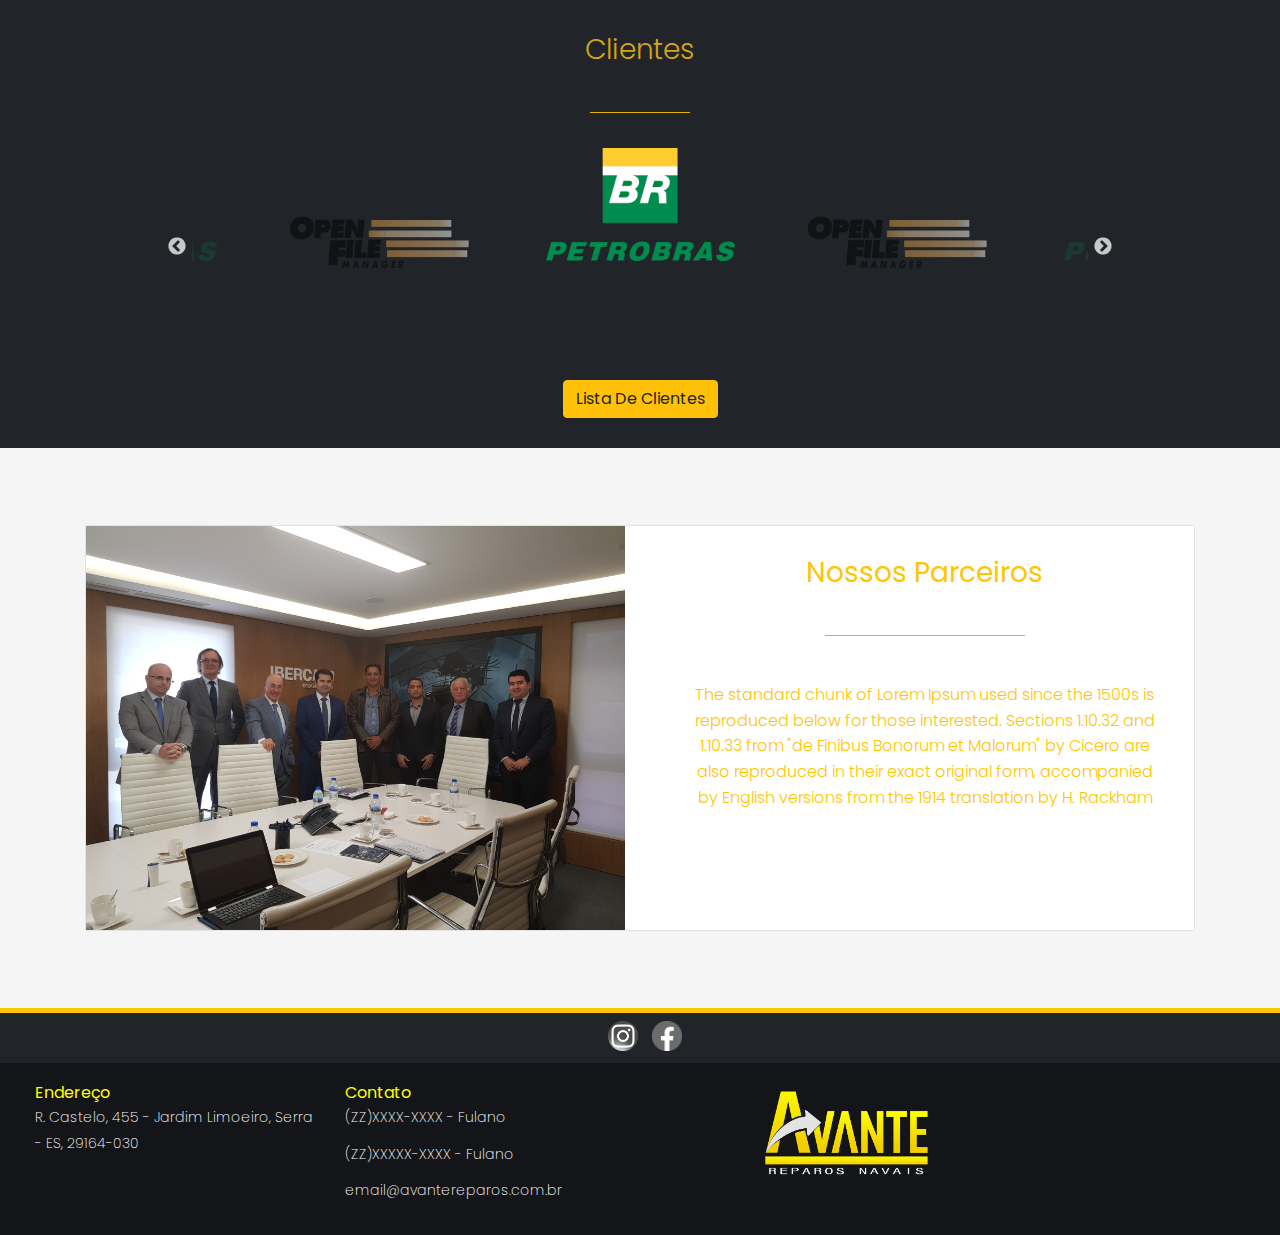
==== commit c25f686e: "Create 607f2d_394aaa6929bb406bbb9c71f7d32b8d95_mv2.jpg" ====
--- a/index.html
+++ b/index.html
@@ -48,7 +48,7 @@
             <a class="nav-link js-scroll-trigger" href="servicos.html">Serviços</a>
           </li>
           <li class="nav-item">
-            <a class="nav-link js-scroll-trigger" href="#team">Contatos</a>
+            <a class="nav-link js-scroll-trigger" href="Contato.html">Contatos</a>
           </li>
         </ul>
       </div>
@@ -65,13 +65,13 @@
     </ol>
     <div class="carousel-inner">
       <div class="carousel-item active">
-        <img src="imagens/imgPrincipal.jpg" class="d-block w-100" alt="...">
+        <img src="imagens/slid1.jpg" height="450px" class="d-block w-100" alt="...">
       </div>
       <div class="carousel-item">
-        <img src="imagens/imgPrincipal.jpg" class="d-block w-100" alt="...">
+        <img src="imagens/slid2.jpg" height="450px" class="d-block w-100" alt="...">
       </div>
       <div class="carousel-item">
-        <img src="imagens/imgPrincipal.jpg" class="d-block w-100" alt="...">
+        <img src="imagens/slid3.png" height="450px" class="d-block w-100" alt="...">
       </div>
     </div>
     <a class="carousel-control-prev" href="#carouselExampleIndicators" role="button" data-slide="prev">
@@ -89,11 +89,14 @@
   <!-- Apresentação da empresa -->
 
   <div id="corpo01" class="container"><br><br>
-    <h3> Nossas Soluções</h3>
-    <hr width="100px">
-    <p>Mussum Ipsum, cacilds vidis litro abertis. Posuere libero varius. Nullam a nisl ut ante blandit hendrerit. Aenean
-      sit amet nisi. Praesent malesuada urna nisi, quis volutpat erat hendrerit non. Nam vulputate dapibus. Mé faiz
-      elementum girarzis, nisi eros vermeio. Não sou faixa preta cumpadi, sou preto inteiris, inteiris.</p>
+    <div id="nossas-solucoes">
+      <h3> Nossas Soluções</h3>
+        <hr width="100px">
+        <p>Mussum Ipsum, cacilds vidis litro abertis. Posuere libero varius. Nullam a nisl ut ante blandit hendrerit. Aenean
+          sit amet nisi. Praesent malesuada urna nisi, quis volutpat erat hendrerit non. Nam vulputate dapibus. Mé faiz
+          elementum girarzis, nisi eros vermeio. Não sou faixa preta cumpadi, sou preto inteiris, inteiris.</p>
+    </div>
+    
   </div>
   <!-- Fim Apresentação da empresa -->
   <br>
@@ -192,6 +195,34 @@
     <button type="button" class="btn btn-warning float-center">Lista De Clientes</button>
 
   </div>
+
+  <!-- Inicio Nossos parceiros -->
+
+  <div class="container">
+    <br><br><br>
+    <div id="nossos-parceiros">
+      
+      <div class="row">
+        
+        <div class="col-xl-6">
+          <img src="imagens/ibersisa.jpg" class="img-float" alt="">
+        </div>
+
+        <div class="col-xl-6 text-center">
+          <h3> Nossos Parceiros</h3>
+          <hr width="200px">
+          <p>The standard chunk of Lorem Ipsum used since the 1500s is reproduced below for those interested. Sections 1.10.32 and 1.10.33 from "de Finibus Bonorum et Malorum" by Cicero are also reproduced in their exact original form, accompanied by English versions from the 1914 translation by H. Rackham</p>
+        </div>
+
+      </div>
+      
+      
+    </div>
+    <br><br><br>
+  </div>
+  
+
+  <!-- Fim Nossos parceiros -->
 
 <!-- Inicio Rodapé -->
 <div id="div-amarelo"></div>
--- a/css/estyle.css
+++ b/css/estyle.css
@@ -3,6 +3,11 @@
     font-family: 'Poppins', sans-serif;
     color:rgb(0, 0, 0);
     line-height:1.6em;
+  }
+
+  #body h3{
+    font-family: 'Poppins', sans-serif;
+    font-weight: 400;
   }
 
 
@@ -63,10 +68,10 @@
 }
 
 hr {
-  border: 2px solid #fec503;
+  border: 10px solid #fec503;
   color: #fec503;
   background-color: #fec503;
-  height: 5px;
+  height: 10px;
 }
 
 
@@ -234,7 +239,7 @@
 }
 
 #cliente-foto {
-  margin-bottom: 115px;
+  
   padding: 30px 0px;
   width: 100%;
   min-height: 300px;
@@ -316,14 +321,6 @@
     #img-sobre {
       width: 100%;
       height: auto;
-      -webkit-filter: blur(1px);
-    }
-
-    #img-serv {
-      background-image:url(../imagens/servicos/img-princ.png);
-      width: 100%;
-      height: 300px;
-      -webkit-filter: blur(0.5px);
     }
     
 
@@ -386,7 +383,7 @@
 }
 
 .slick-slide {
-  margin: 0px 40px;
+  margin: 0px 30px;
 }
 
 .slick-slide img {
@@ -413,4 +410,75 @@
 }
 
 
-
+#meu-contato {
+  width: 100%;
+  height: 50vh;
+}
+
+input[type=text]{  
+  border-radius:1px;
+  -moz-border-radius:1px;
+  -webkit-border-radius:1px;
+  box-shadow: 1px 1px 2px #a0a0a0;    
+  -moz-box-shadow: 1px 1px 2px #a0a0a0;
+  -webkit-box-shadow: 1px 1px 2px #a0a0a0;
+  background: #fffefe; 
+  border:1px solid #c9c9c9;
+  width:300px
+}
+
+textarea{
+  border-radius:1px;
+  -moz-border-radius:1px;
+  -webkit-border-radius:1px;
+  box-shadow: 1px 1px 2px #a0a0a0;    
+  -moz-box-shadow: 1px 1px 2px #a0a0a0;
+  -webkit-box-shadow: 1px 1px 2px #a0a0a0;
+  background: #fffefe; 
+  border:1px solid #c9c9c9;
+  width:500px
+}
+
+input[type=submit]{
+      background:#d6a512;
+      color: black;
+      border:1px solid black;
+      padding: 5px 5px;
+      border-radius:2px;
+  -moz-border-radius:2x;
+  -webkit-border-radius:2px;
+}
+   
+
+#nossas-solucoes {
+  width: 100%;
+  min-height: 300px;
+  background-color: white;
+ /* box-shadow: 3px 3px 2px #d1d0d0;*/
+  border: 1px solid #e4e2e2 ;
+  border-radius: 2px;
+  padding: 50px 10px;
+  margin-bottom: -120px;
+
+}
+
+#nossos-parceiros {
+  width: 100%;
+  min-height: 400px;
+  background-color: white;
+ /* box-shadow: 3px 3px 2px #d1d0d0;*/
+  border: 1px solid #e4e2e2 ;
+  border-radius: 2px;
+  color: #fec503;
+}
+
+#nossos-parceiros img {
+  float: left;
+  width: 100%;
+}
+
+#nossos-parceiros p, h3 {
+  padding: 30px;
+  font-weight: 300;
+    font-family: 'Poppins', sans-serif;
+}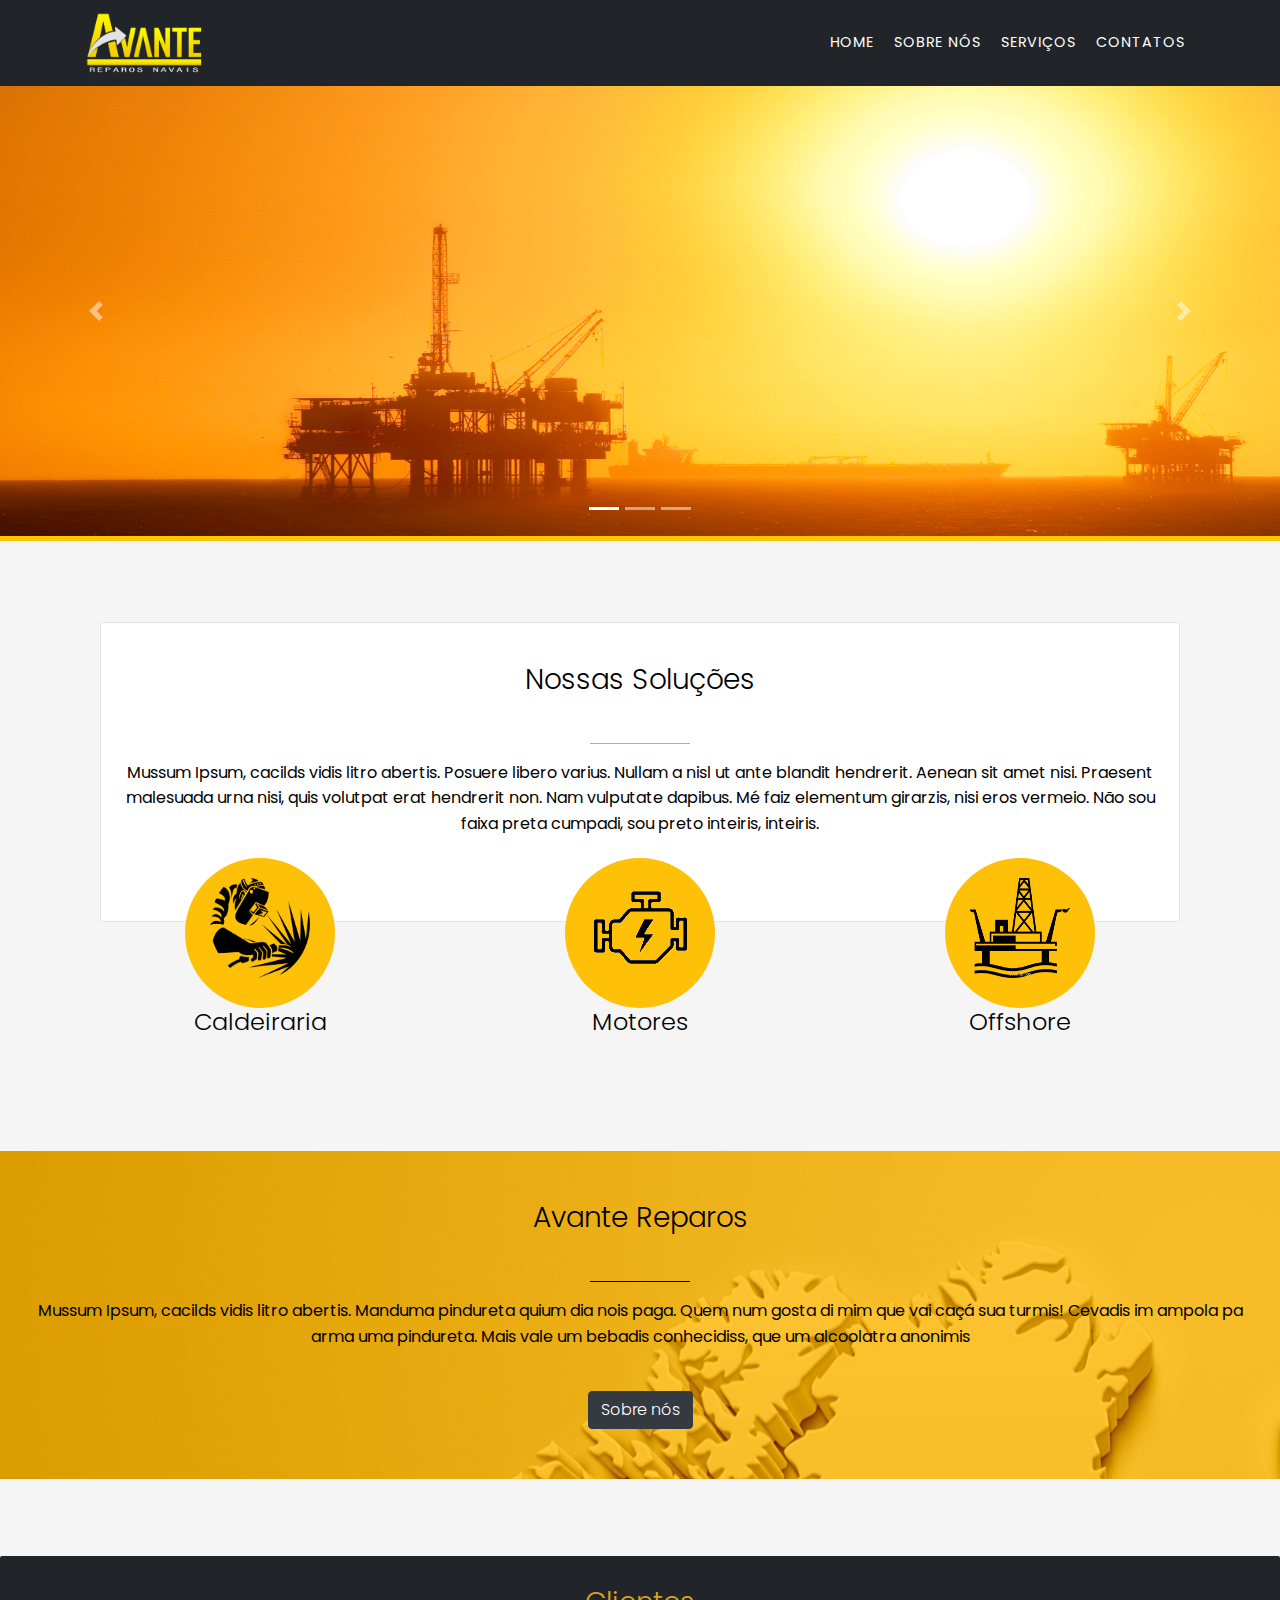
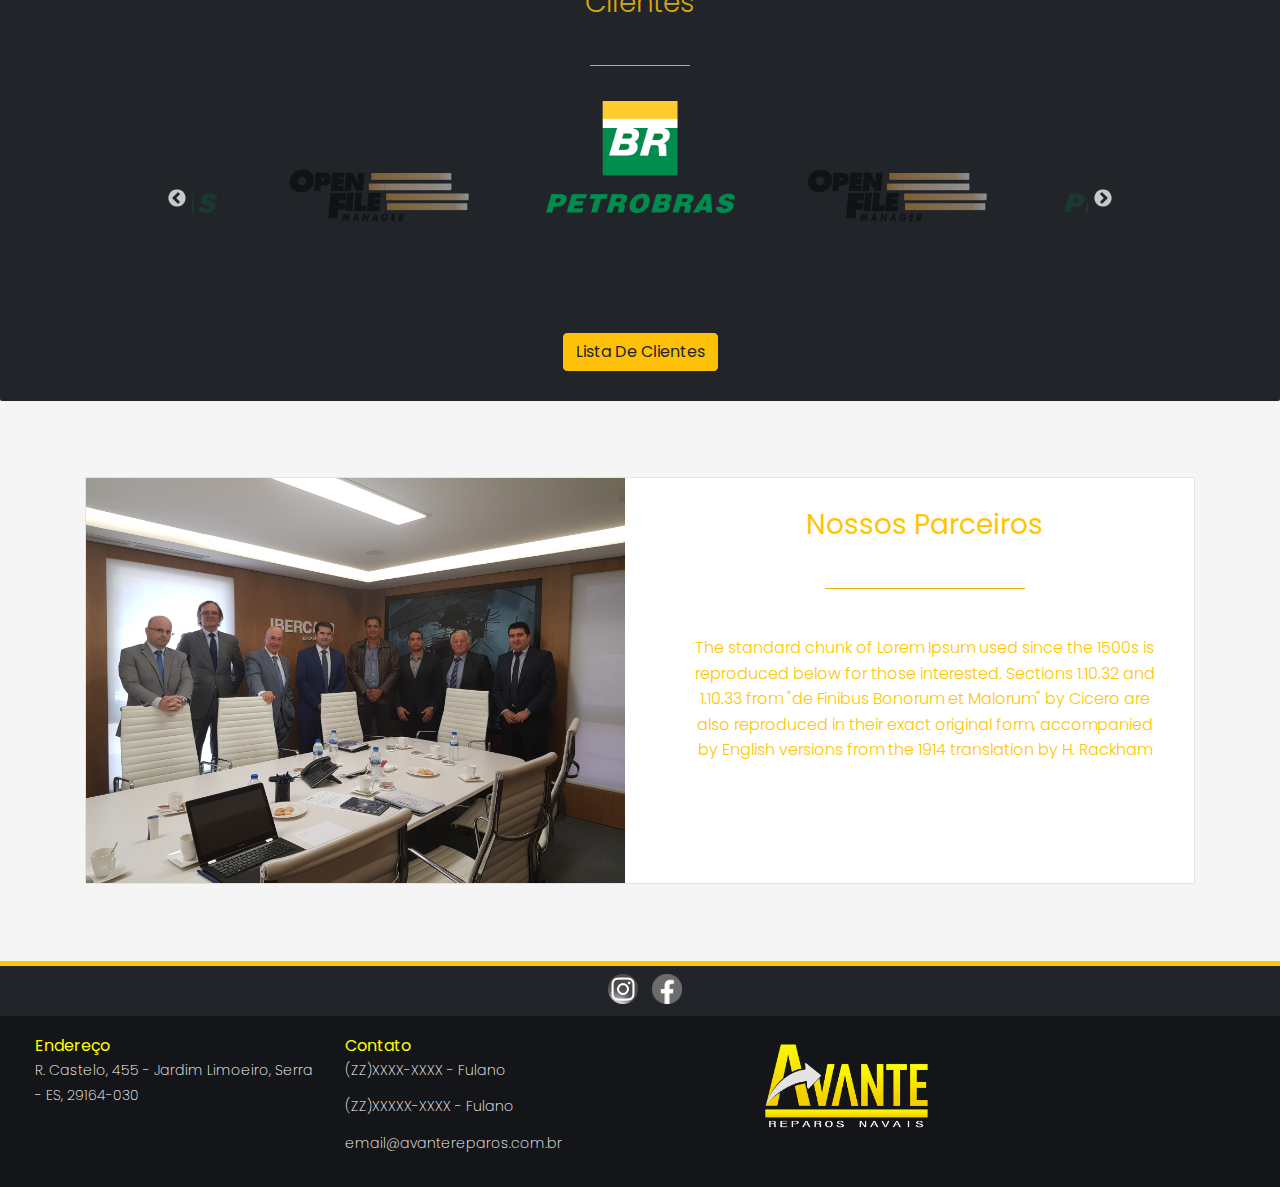
==== commit 853d2a16: "Update index.html" ====
--- a/index.html
+++ b/index.html
@@ -166,8 +166,9 @@
 
   <!-- Fim Sobre a avante -->
   
-
+  <br><br><br>
   <div id="cliente-foto">
+    
     <h3>Clientes</h3>
     <hr width="100px">
 
--- a/css/estyle.css
+++ b/css/estyle.css
@@ -177,11 +177,10 @@
 
 #a-avante {
   width: 100%;
-  min-height: 400px;  
+  min-height: auto;  
   color: black;
   text-align: center;
-  padding: 40px;
-  
+  padding: 20px 20px 50px;  
   background-image: url(../imagens/imgPrincipal1.jpg);
   background-color: #fec503 !important;
   position: static;
@@ -190,7 +189,6 @@
 #a-avante h3 {
   font-family: 'Poppins', sans-serif;
   font-weight: 300;
-  margin-top: 40px;
 }
 
 #a-avante p {
@@ -240,13 +238,14 @@
 
 #cliente-foto {
   
-  padding: 30px 0px;
+  padding-bottom: 30px;
   width: 100%;
   min-height: 300px;
   text-align: center;
+  /*background-color: #212529;*/
   background-color: #212529;
   color: #d6a512;
-
+  border-radius: 2px;
 }
 
 #cliente-foto h3{
@@ -457,10 +456,14 @@
  /* box-shadow: 3px 3px 2px #d1d0d0;*/
   border: 1px solid #e4e2e2 ;
   border-radius: 2px;
-  padding: 50px 10px;
+  padding: 10px 10px 50px;
   margin-bottom: -120px;
-
-}
+}
+
+#nossas-solucoes h3 {
+
+}
+
 
 #nossos-parceiros {
   width: 100%;
@@ -480,5 +483,5 @@
 #nossos-parceiros p, h3 {
   padding: 30px;
   font-weight: 300;
-    font-family: 'Poppins', sans-serif;
+  font-family: 'Poppins', sans-serif;
 }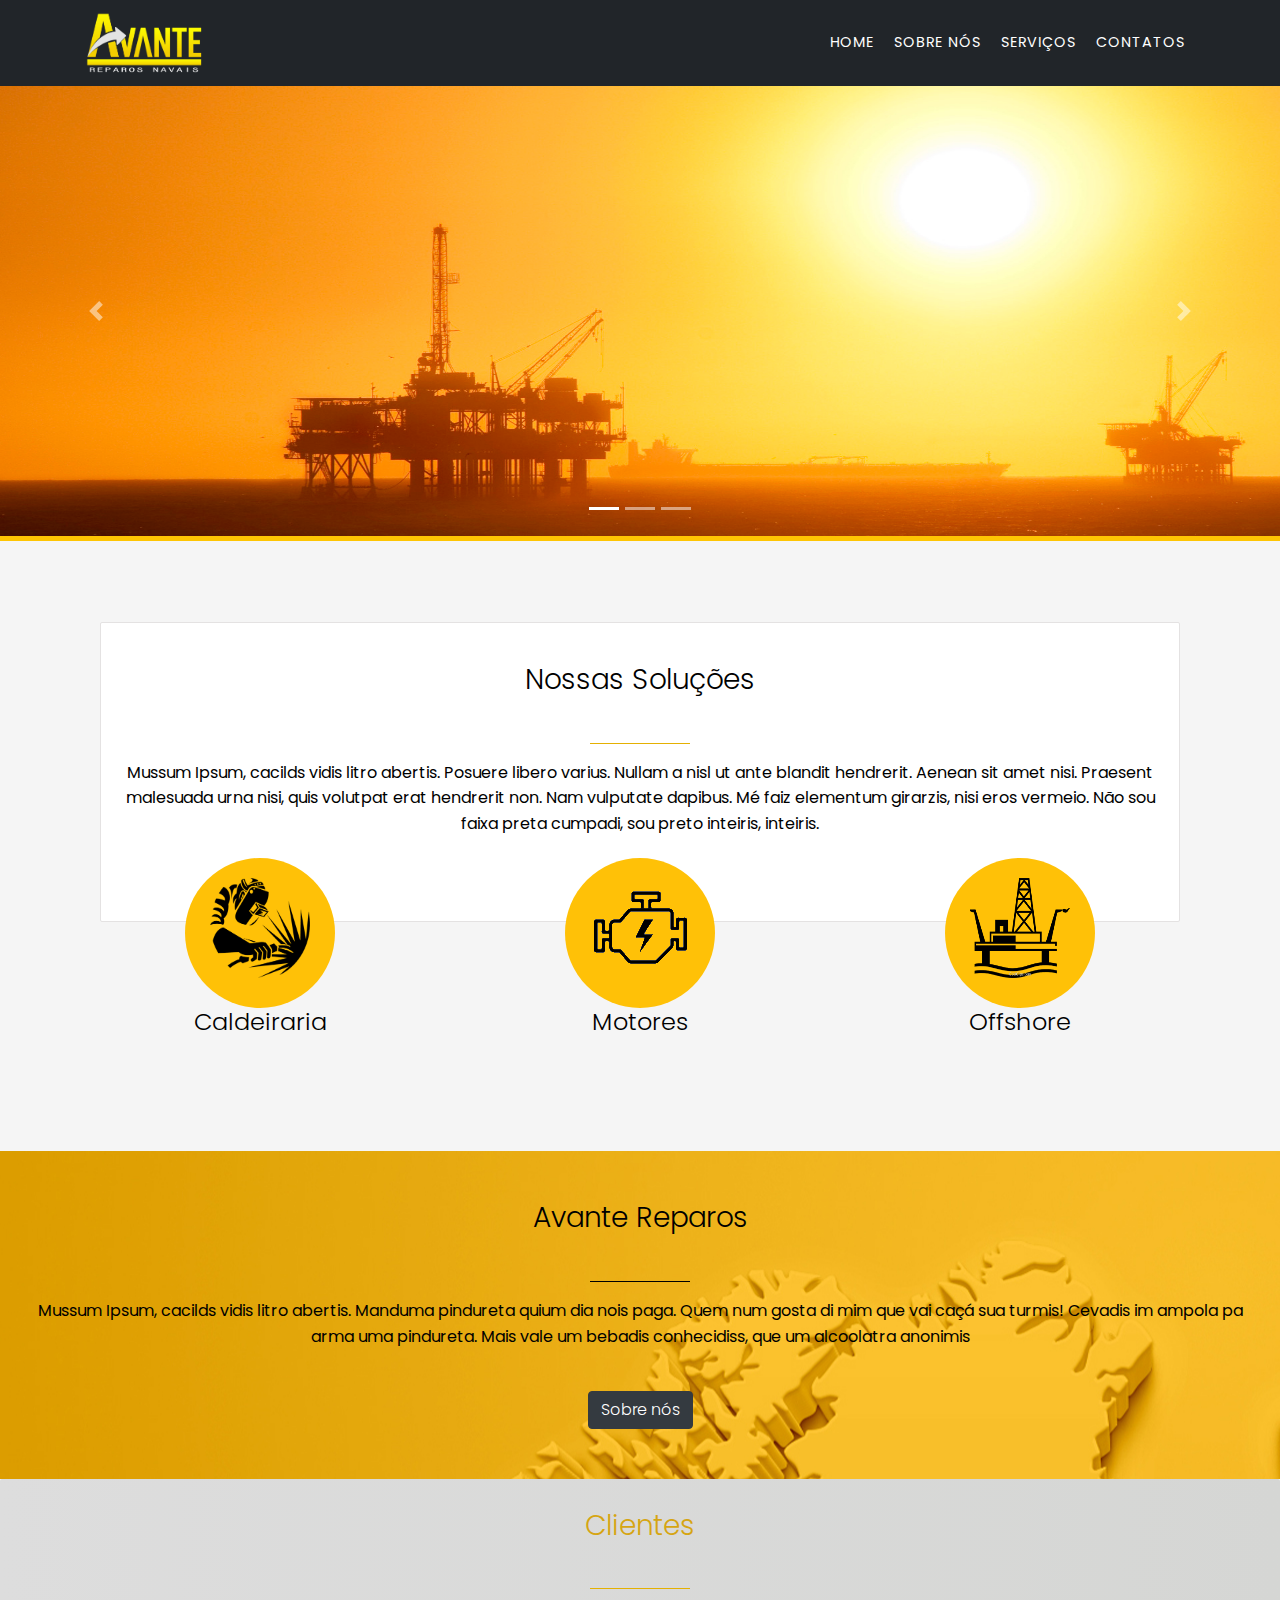
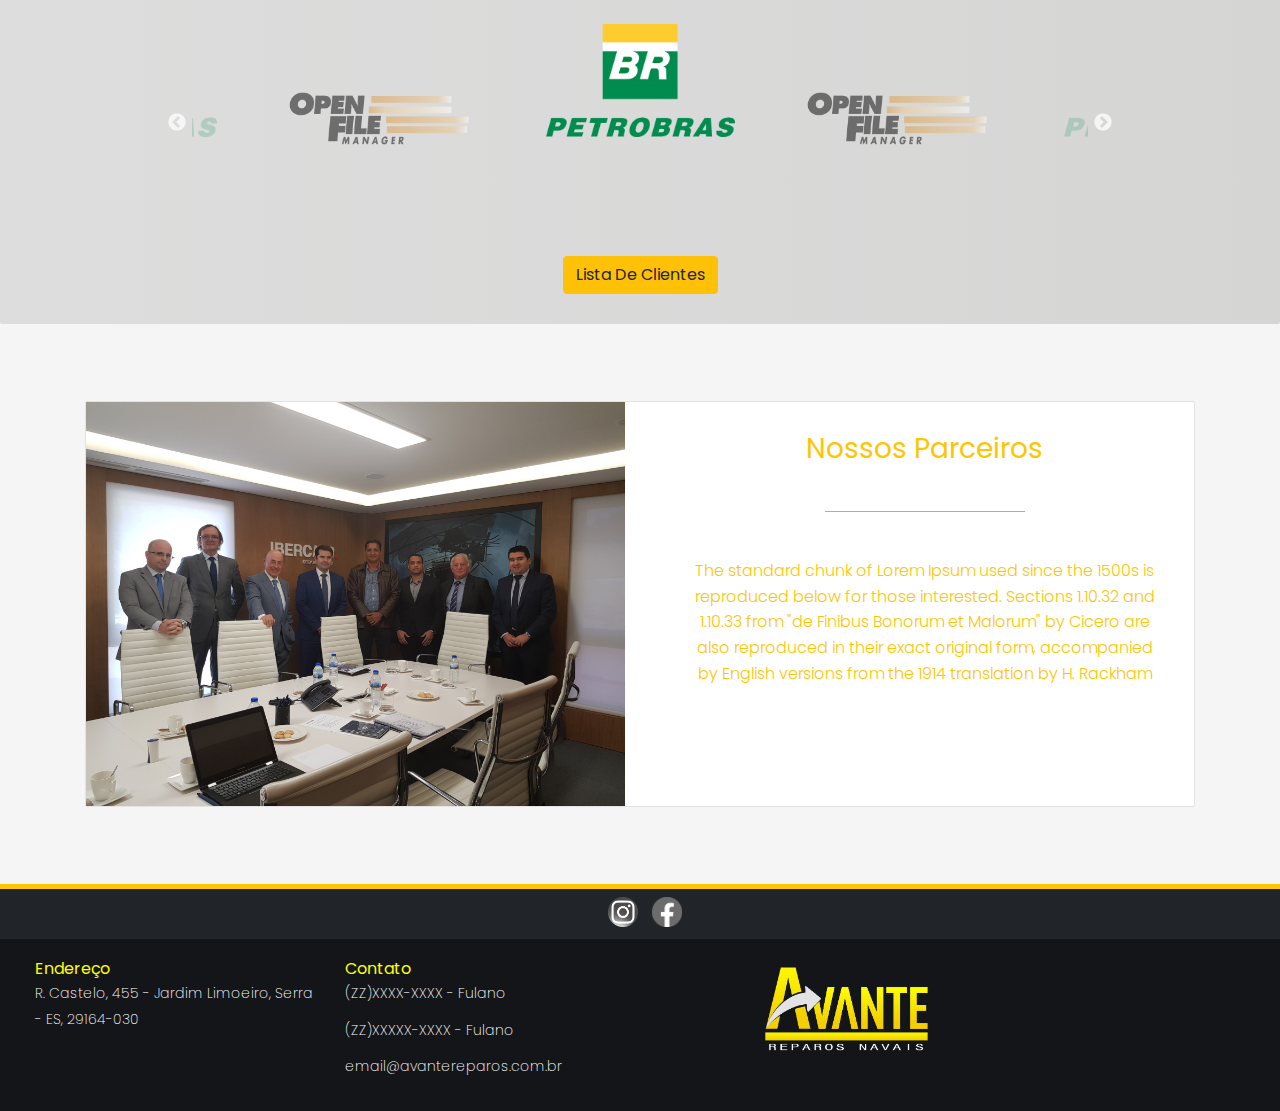
==== commit 28f83948: "Update index.html" ====
--- a/index.html
+++ b/index.html
@@ -166,7 +166,6 @@
 
   <!-- Fim Sobre a avante -->
   
-  <br><br><br>
   <div id="cliente-foto">
     
     <h3>Clientes</h3>
--- a/css/estyle.css
+++ b/css/estyle.css
@@ -243,7 +243,7 @@
   min-height: 300px;
   text-align: center;
   /*background-color: #212529;*/
-  background-color: #212529;
+  background-image: linear-gradient(-90deg, rgb(213, 214, 212), rgb(221, 221, 221));
   color: #d6a512;
   border-radius: 2px;
 }
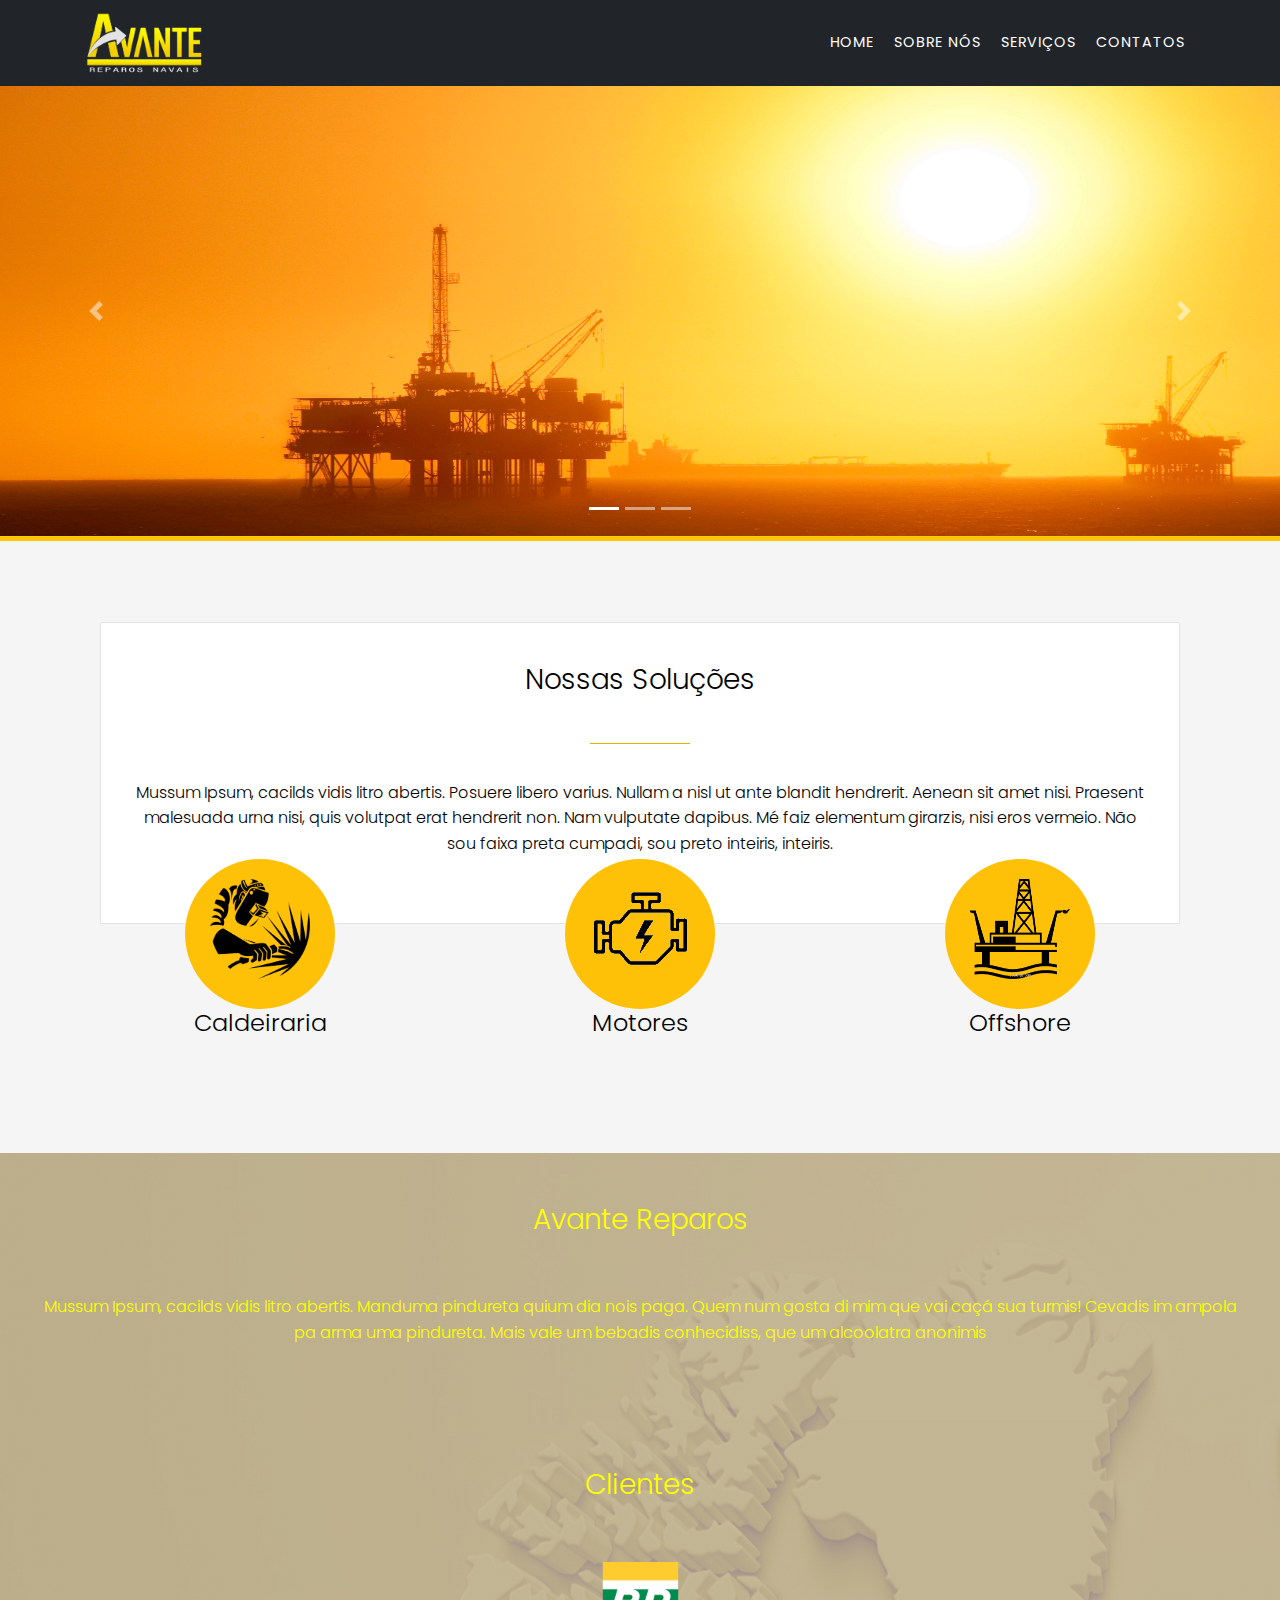
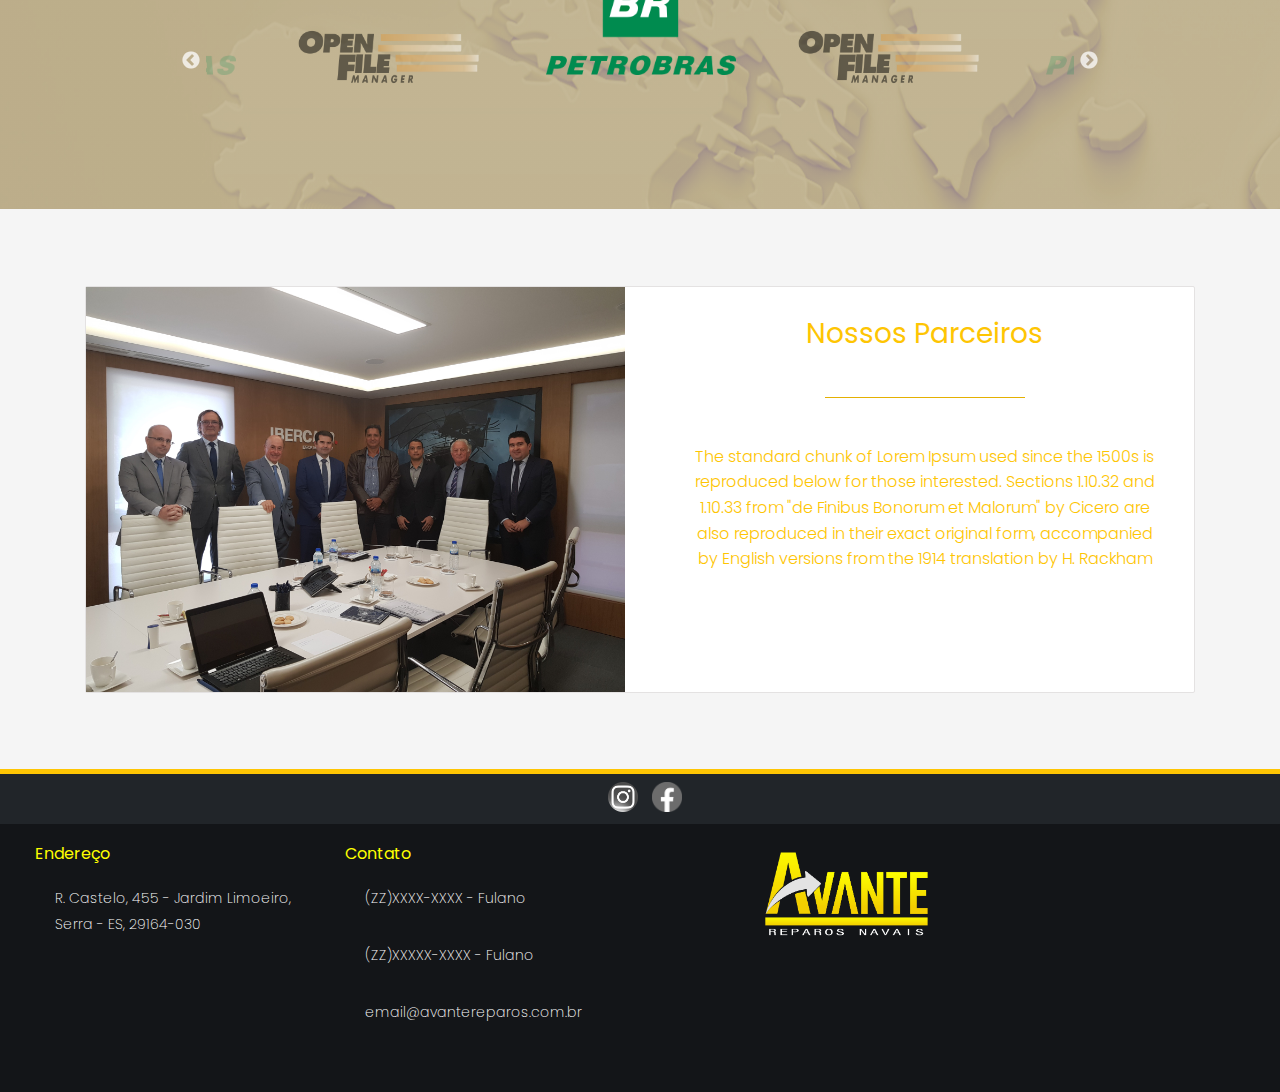
==== commit f32e6790: "Update index.html" ====
--- a/index.html
+++ b/index.html
@@ -155,21 +155,18 @@
 
   <div id="a-avante">
 
-    <h3>Avante Reparos</h3><hr width="100px" color="black">
+    <h3>Avante Reparos</h3>
     <p>Mussum Ipsum, cacilds vidis litro abertis. Manduma pindureta quium dia nois paga. Quem num gosta di mim que
       vai caçá sua turmis! Cevadis im ampola pa arma uma pindureta. Mais vale um bebadis conhecidiss, que um
       alcoolatra anonimis</p>
-      <br>
-      <a href="sobrenos.html"><button type="button" class="btn btn-dark">Sobre nós</button></a>
-      
-  </div>
+      <br><br><br>
 
   <!-- Fim Sobre a avante -->
   
-  <div id="cliente-foto">
+  
+  <div id="">
     
     <h3>Clientes</h3>
-    <hr width="100px">
 
     <section class="regular slider">
       <div>
@@ -192,9 +189,11 @@
       </div>
     </section>
 
-    <button type="button" class="btn btn-warning float-center">Lista De Clientes</button>
-
-  </div>
+   <!-- <button type="button" class="btn btn-warning float-center">Lista De Clientes</button> --> 
+
+  </div>
+
+</div>
 
   <!-- Inicio Nossos parceiros -->
 
--- a/css/estyle.css
+++ b/css/estyle.css
@@ -156,13 +156,15 @@
     height: 105px;
     padding: 10px;
     margin-left: 5px;
-    -webkit-animation-delay: 10s;
+    transition: 0.8s;
 }
 
 #circulo:hover {
-    background-color: #575757;
+    background-color: #e2e2e2;
     cursor: pointer;
     -webkit-animation-delay: 1ms;
+    transition: 0.8s;
+    border: 1px solid rgb(216, 216, 216);
 }
 
 #corpo02 {
@@ -178,11 +180,11 @@
 #a-avante {
   width: 100%;
   min-height: auto;  
-  color: black;
+  color: yellow;
   text-align: center;
-  padding: 20px 20px 50px;  
-  background-image: url(../imagens/imgPrincipal1.jpg);
-  background-color: #fec503 !important;
+  padding: 20px; 
+  background:
+  linear-gradient(rgba(179, 179, 179, 0.774),rgba(179, 179, 179, 0.774)), url(../imagens/imgPrincipal1.jpg); 
   position: static;
 }
 
@@ -204,7 +206,7 @@
 
 #a-avante hr {
 color: black;
-background-color: black;
+background-color: yellow;
 }
 
 
@@ -243,8 +245,7 @@
   min-height: 300px;
   text-align: center;
   /*background-color: #212529;*/
-  background-image: linear-gradient(-90deg, rgb(213, 214, 212), rgb(221, 221, 221));
-  color: #d6a512;
+  color: yellow;
   border-radius: 2px;
 }
 
@@ -484,4 +485,156 @@
   padding: 30px;
   font-weight: 300;
   font-family: 'Poppins', sans-serif;
+}
+
+
+#sobre-avante {
+  width: 100%;
+  min-height: auto;
+  background-color: white;
+ /* box-shadow: 3px 3px 2px #d1d0d0;*/
+  border: 1px solid #e4e2e2 ;
+  border-radius: 2px;
+  color: #2e2e2e;
+  padding: 20px 40px 100px;
+  margin-bottom: -95px;
+}
+
+#sobre-avante h3{
+  font-weight: 300;
+  font-family: 'Poppins', sans-serif;
+}
+
+
+#servicos-avante {
+  width: 100%;
+  min-height: 350px;
+  background-color: white;
+ /* box-shadow: 3px 3px 2px #d1d0d0;*/
+  border: 1px solid #e4e2e2 ;
+  border-radius: 2px;
+  color: #444444;
+}
+
+#servicos-avante:hover {
+  transition: 0.3s;
+  border: 1px solid #ececec;
+  margin-top: 5px;
+  box-shadow: 0px 0px 10px 4px #d1d0d0;  
+  cursor: pointer;
+}
+
+
+#servicos-avante h3, p {
+  font-weight: 300;
+  font-family: 'Poppins', sans-serif;
+  padding: 20px 20px 0px;
+}
+
+#servicos-avante a{
+  color: #fec503;
+  text-decoration: none;
+  font-weight: 700;
+  padding: 20px;
+  text-align: left;
+}
+
+#servicos-avante a:hover{
+  color: #292929;
+}
+
+
+#ser-especificado{
+  width: 80%;
+  min-height: 350px;
+  background-color: white;
+ /* box-shadow: 3px 3px 2px #d1d0d0;*/
+  border: 1px solid #e4e2e2 ;
+  border-radius: 2px;
+  color: #2c2c2c;
+  cursor: pointer;
+  margin: 0 auto;
+}
+
+#ser-especificado img{
+  width: 100%;
+  height: 300px;
+}
+
+
+/*
+*Galeria para especificação do serviço
+*/
+
+.card_img_galeria{
+  width: 250px;
+  height: 200px;
+  overflow: hidden;
+  margin: 10px;
+}
+
+.small_img_galeria{
+  height: 100%;
+  cursor: pointer;
+  transition: all linear 0.4s;
+}
+.small_img_galeria:hover{
+  filter: grayscale(100%);
+  transform: scale(1.1);
+}
+
+.row_galeria{
+  display: flex;
+  justify-content: center;
+  flex-wrap: wrap;
+}
+
+#modal_img_galeria{
+  width: 50vw;
+  transform: scale(0);
+  transition: all linear .3s;
+}
+
+.modal_active_galeria #modal_img_galeria{
+  transform: scale(1);
+}
+.modal_galeria{
+
+  width: 100%;
+  height: 100%;
+  background-color: rgba(129, 129, 129, 0.7);
+  position: absolute;
+  visibility: hidden;
+  z-index: 1;
+  opacity: 0;
+  transition: visibility 0.8s linear, opacity 0.5s linear;
+}
+
+.modal_content_galeria{
+  display: flex;
+  justify-content: center;
+  align-items: center;
+  height: 100vh;
+}
+
+#bt_close_galeria{
+  color:#fff;
+  background-color: #000;
+  position: absolute;
+  top:10px;
+  right: 10px;
+  padding: 5px 10px;
+  font-size: 25px;
+  border:solid 1px #fff;
+  transition: all ease-out .4s;
+  cursor: pointer;
+}
+#bt_close_galeria:hover{
+  background-color: #f00;
+}
+
+.modal_active_galeria{
+  visibility: visible;
+  opacity: 1;
+
 }